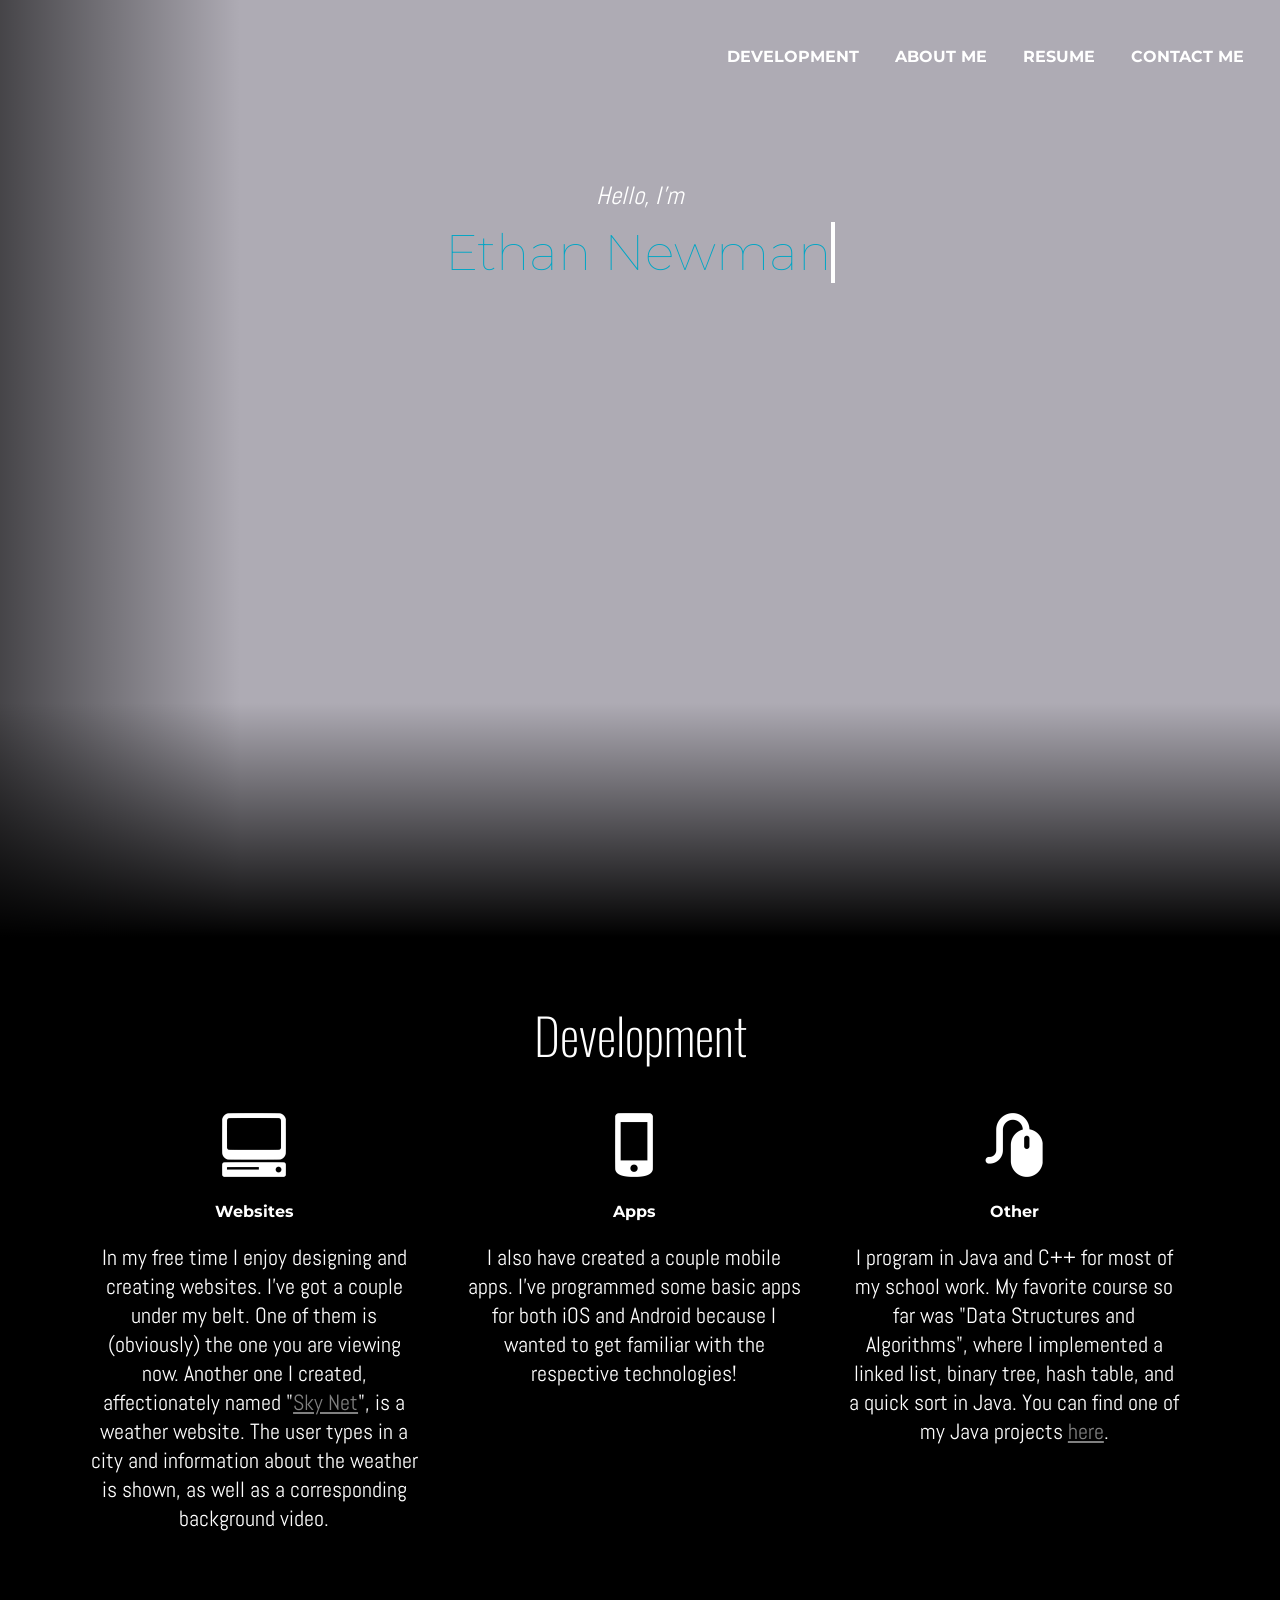
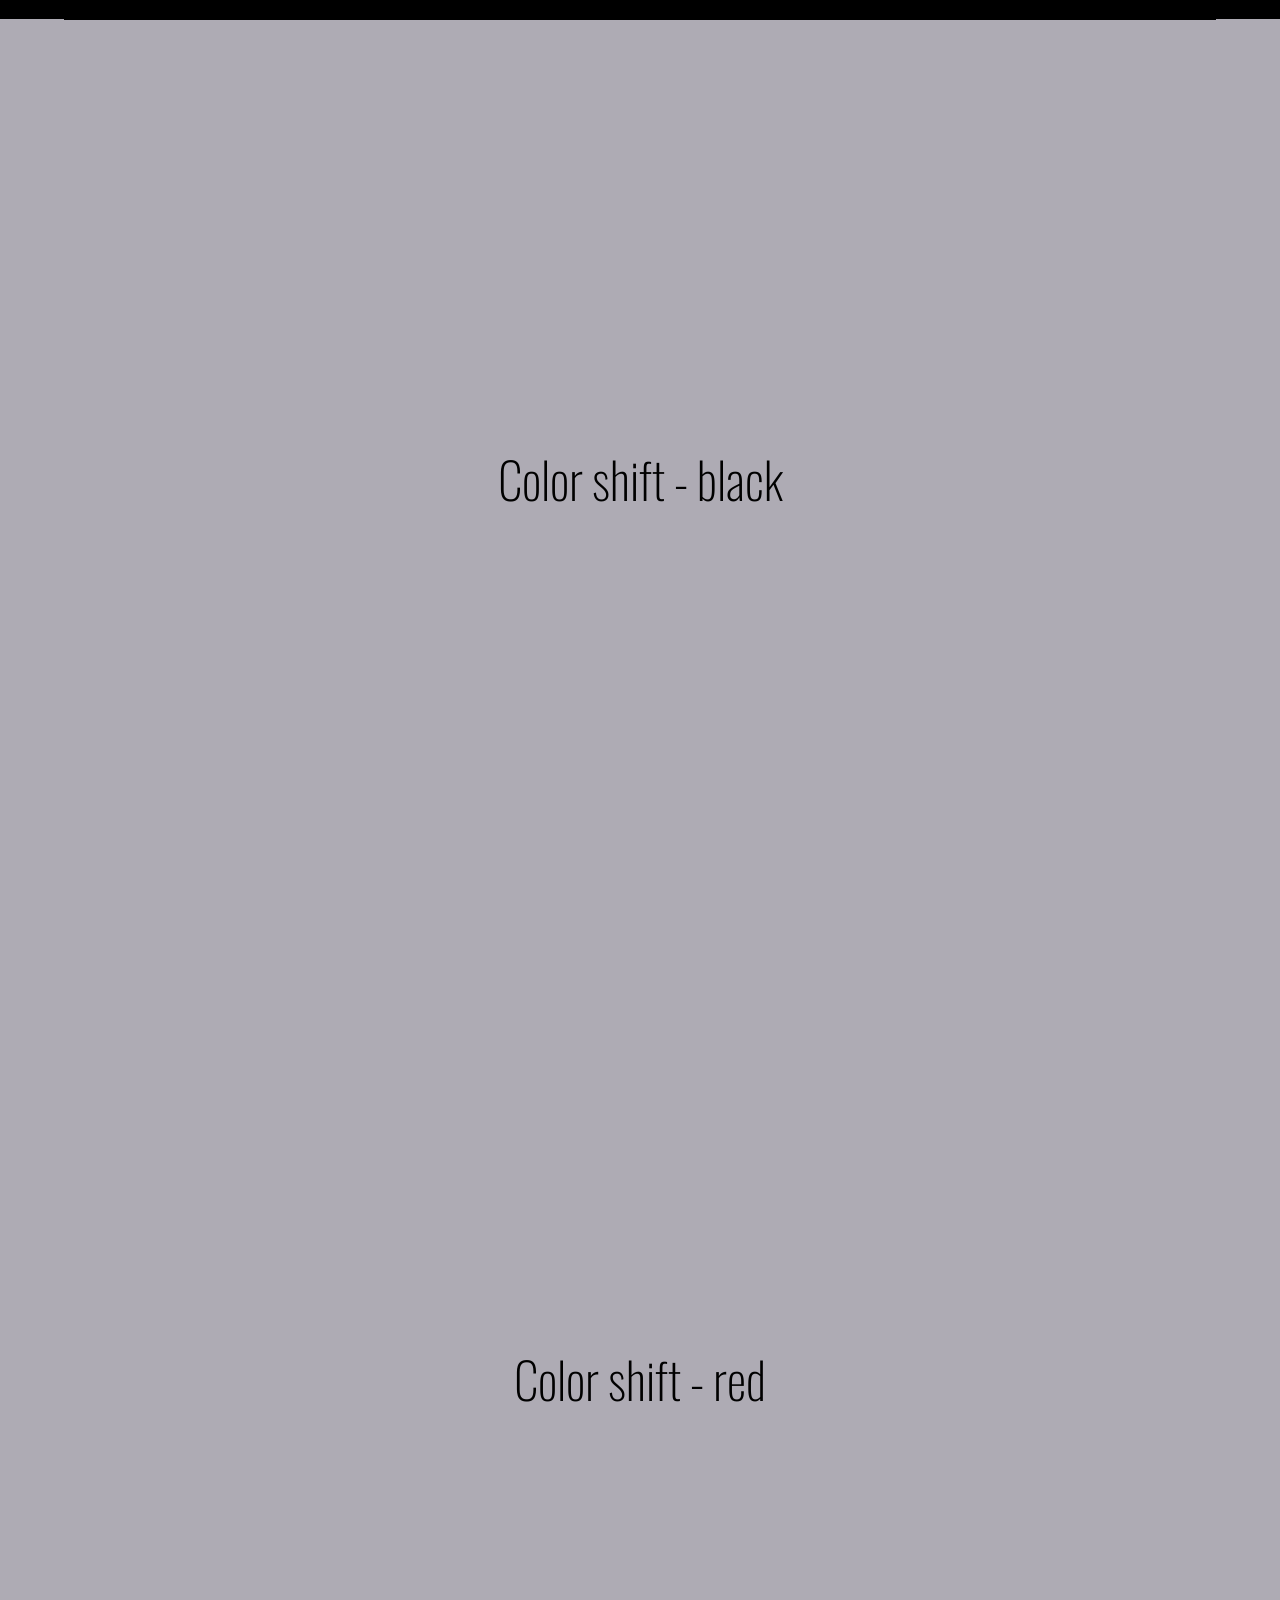
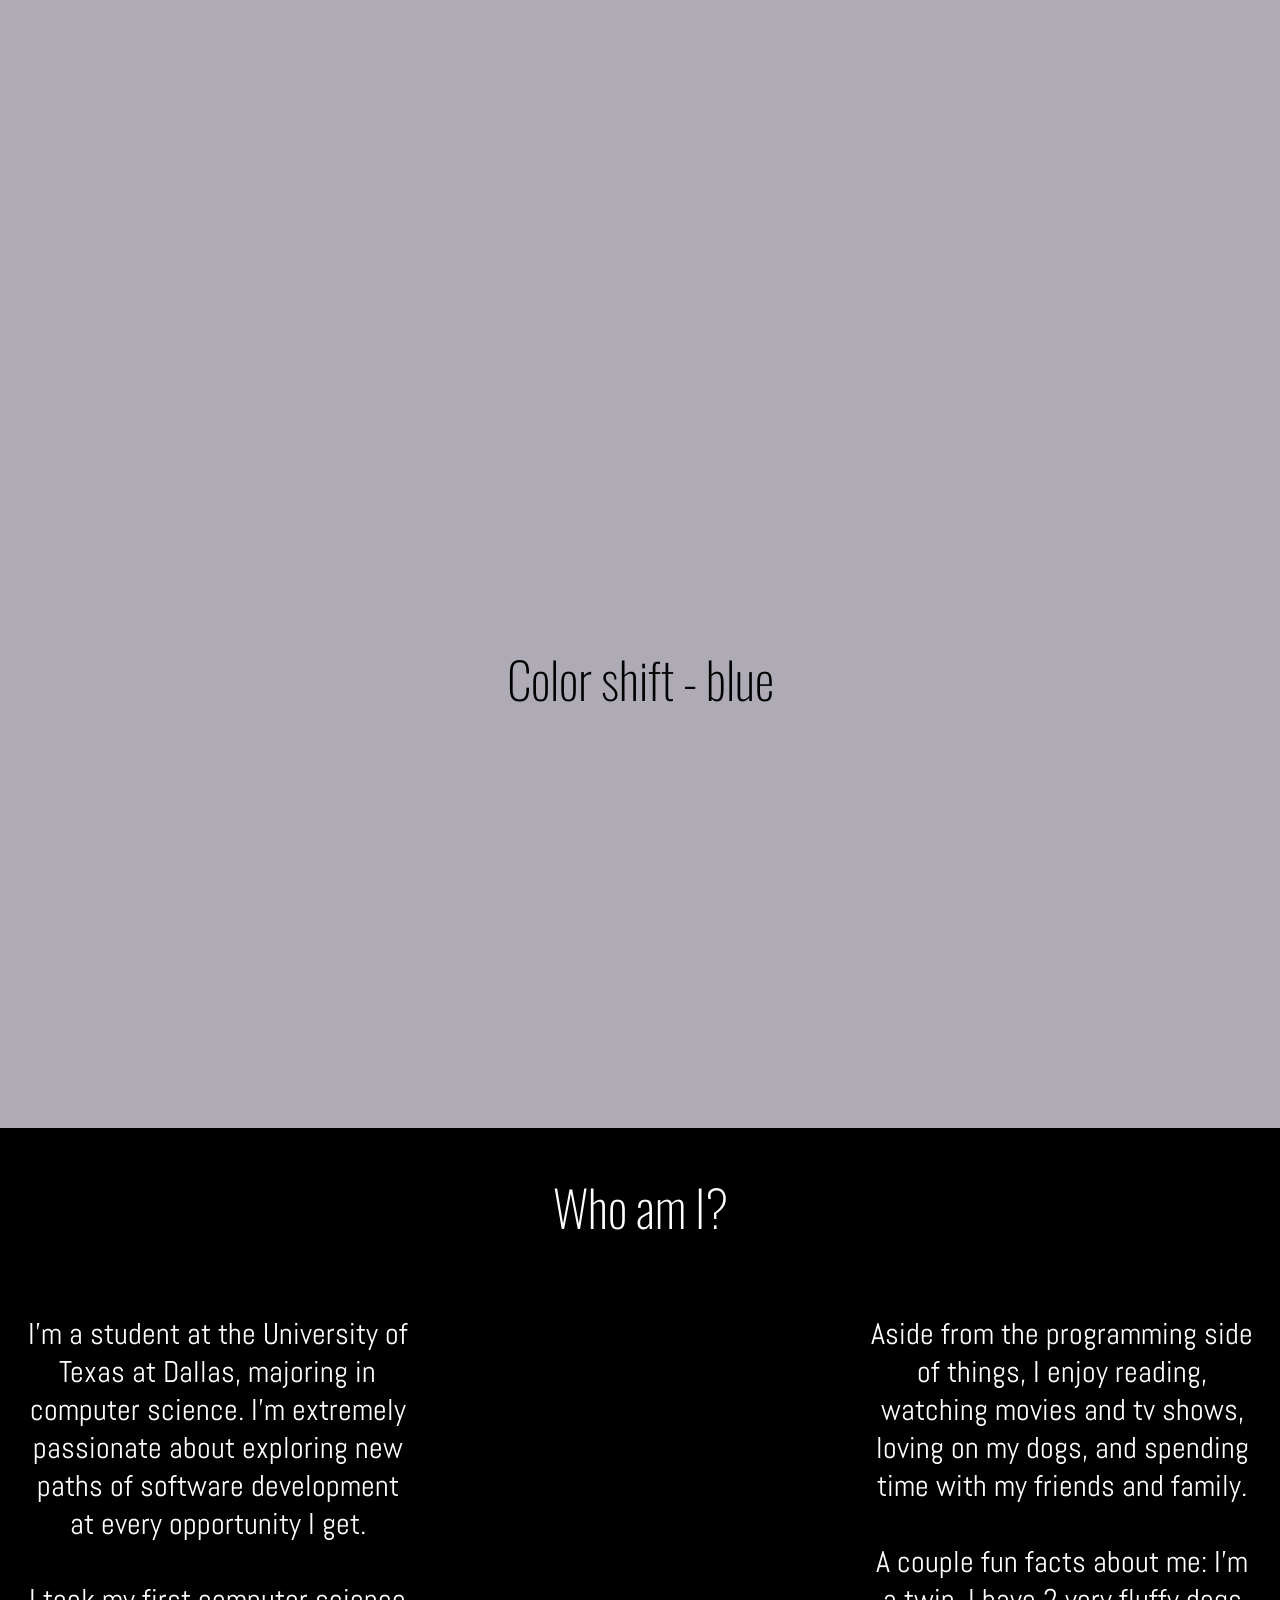
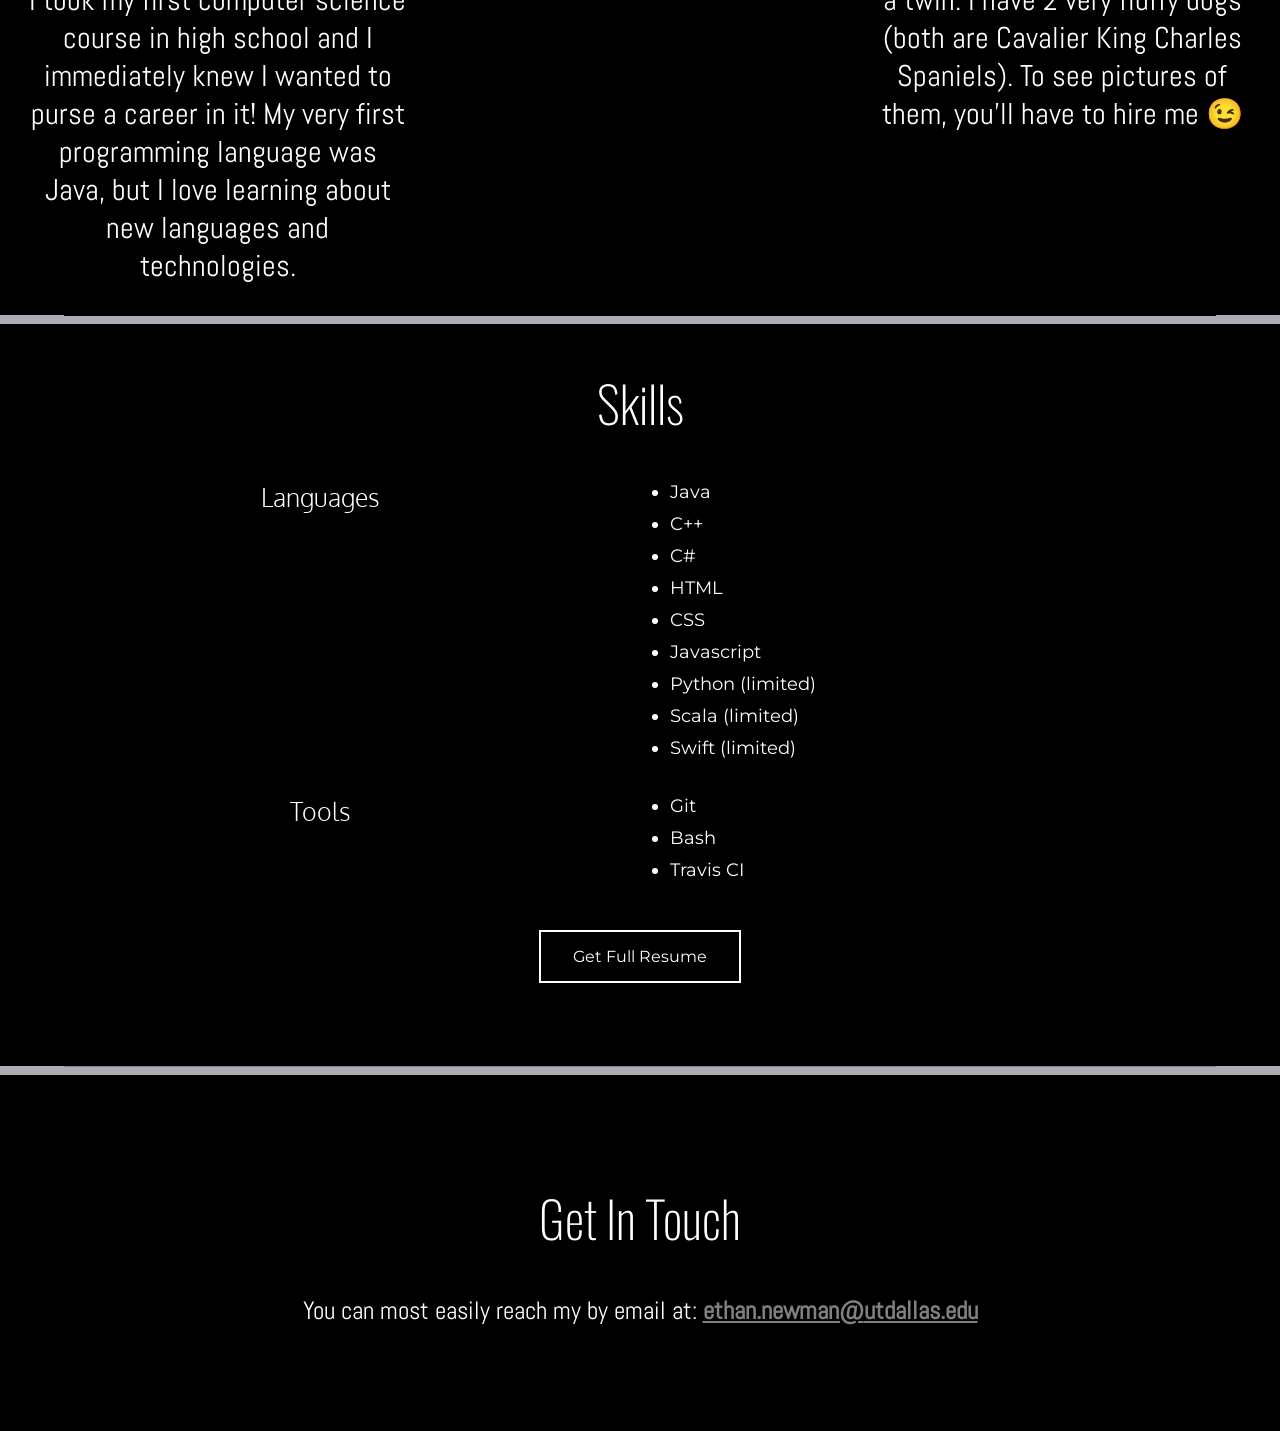
==== index.html @ b35a92a8 "testing color change on scroll" ====
<!DOCTYPE html>
<html lang="en">
<!--viewport so it adjusts to device width-->

<head>
    <meta name="viewport" content="width=device-width, initial-scale=1.0">
    <link rel="stylesheet" href="style.css">
    <link rel="stylesheet" href="sections.css">
    <link href="https://fonts.googleapis.com/css?family=Montserrat|Roboto|Source+Sans+Pro|Oswald|Abel|Oxygen" rel="stylesheet">
    <link rel="stylesheet" href="https://cdnjs.cloudflare.com/ajax/libs/font-awesome/4.7.0/css/font-awesome.min.css">
    <script type="text/javascript" src="http://code.jquery.com/jquery-1.7.1.min.js"></script>
    <script type="text/javascript" src="js/button.js"></script>
    <script type="text/javascript" src="js/scroll.js"></script>
    <title>
        Ethan Newman's Personal Site
    </title>

</head>


<body>



<!--Banner image with text on top-->
<section class="hero-image" id="home">
    <!-- <header class="header-top"> -->
        <nav class="header-navigation" id="top-navigation">
            <!-- <a href="#home" class="navigation-bar">Home</a> -->
            <a href="#webdev" class="navigation-bar" id="nav-dev">Development</a>
            <a href="#about-me" class="navigation-bar" id="nav-about">About Me</a>
            <a href="#skills" class="navigation-bar" id="nav-resume">Resume</a>
            <a href="#contact-me" class="navigation-bar" id="nav-contact">Contact me</a>
            <a href="javascript:void(0);" class="icon" onclick="navigationBar()">
                <i class="fa fa-bars"></i>
            </a>
            
        </nav>
    <!-- </header> -->

    <!-- Inspired by https://codepen.io/yoannhel/pen/sJpDj -->
    <!-- <div class="hero-text">
        <p id="hello-text"><i>Hello, I'm</i></p>
        <div class="content">
            <div class="content__container">
                
                <ul class="content__container__list">
                    <li class="content__container__list__item blue-text">Ethan Newman</li>
                    <li class="content__container__list__item orange-text" >A Student</li>
                    <li class="content__container__list__item red-text">A Developer</li>
                    <li class="content__container__list__item pink-text">A Nerd</li>
                    <li class="content__container__list__item blue-text">Ethan Newman</li>

                </ul>
            </div>
            
            
        </div>
        <div class="white-button-container">
            <a class="white-button" href="#contact-me">Contact me</a>
        </div>
    </div> -->
    <div class="hero-text">
        <p id="hello-text"><i>Hello, I'm</i></p>
        <h1>
            <a class="typewrite" data-period="2000" data-type='[ "Ethan Newman", "A Student", "A Developer", "A Nerd" ]'>
              <span class="wrap"></span>
            </a>
        </h1>

    </div>
    
</section>

<!--Under banner, Gives info about my web dev-->
<section class="black" id="webdev">
    <div class="black-text">
        <h2>Development</h2>
        <div class="gray-web">
            <img src="icons/computer.png">
            <h4>
                Websites
            </h4>
            <p>
                In my free time I enjoy designing and creating websites. I've got a couple under my belt. One of them is (obviously) the one you are viewing now.
                Another one I created, affectionately named "<a href="https://enewman00.github.io/skyNet">Sky Net</a>", is a weather website. The user types in a city and information about the weather is
                shown, as well as a corresponding background video.
            </p>
        </div>
        <div class=gray-app>
            <img src="icons/phone.png">
            <h4>
                Apps
            </h4>
            <p>
                I also have created a couple mobile apps. I've programmed some basic apps for both iOS and Android because I wanted to get familiar with the respective technologies!
            </p>
        </div>
        <div class="gray-other">
            <img src="icons/mouse.png">
            <h4>
                Other
            </h4>
            <p>
                I program in Java and C++ for most of my school work. My favorite course so far was "Data Structures and Algorithms", where I 
                implemented a linked list, binary tree, hash table, and a quick sort in Java. 
                You can find one of my Java projects <a href="https://github.com/Enewman00/JavaQuickSortVariations">here</a>.
            </p>
        </div>
    </div>
</section>

<hr class="pink-line" id="dev-about">
<div class="panel" data-color="black">
    <h2>Color shift - black</h2>
</div>
<div class="panel" data-color="red">
    <h2>Color shift - red</h2>
</div>
<div class="panel" data-color="blue">
    <h2>Color shift - blue</h2>
</div>


<!--about me-->
<section class="black" id="about-me">
    <div class="text-container" id="about-me-text">
        <h2>
            Who am I?
        </h2>
        <p class="abouttext-left">
            I'm a student at the University of Texas at Dallas, majoring in computer science.
            I'm extremely passionate about exploring new paths of software development at every opportunity I get. 
            <br><br>
            I took my first computer science course in high school and I immediately knew I wanted to purse a career in it! 
            My very first programming language was Java, but I love learning about new languages and technologies. 
        </p>
        <p class="abouttext-right">
            Aside from the programming side of things, I enjoy reading, watching movies and tv shows, loving on my
            dogs, and spending time with my friends and family.
            <br><br>
            A couple fun facts about me: I'm a twin. I have 2 very fluffy dogs (both are Cavalier King Charles Spaniels).
            To see pictures of them, you'll have to hire me &#128521
        </p>
    </div>
</section>

<hr class="blue-line" id="about-contact">


<section class="black" id="skills">
    <div class="text-container">
        <h2>Skills</h2>
        <div class="block-row">
            <div class="text-left">
                <h3>Languages</h3>
            </div>
            <div class="text-right">
                <ul class="resume-list">
                    <li class="resume-list-item">Java</li>
                    <li class="resume-list-item">C++</li>
                    <li class="resume-list-item">C#</li>
                    <li class="resume-list-item">HTML</li>
                    <li class="resume-list-item">CSS</li>
                    <li class="resume-list-item">Javascript</li>
                    <li class="resume-list-item">Python (limited)</li>
                    <li class="resume-list-item">Scala (limited)</li>
                    <li class="resume-list-item">Swift (limited)</li>
                </ul>
            </div>
        </div>
        <div class="block-row">
            <div class="text-left">
                <h3>Tools</h3>
            </div>
            <div class="text-right">
                <ul class="resume-list">
                    <li class="resume-list-item">Git</li>
                    <li class="resume-list-item">Bash</li>
                    <li class="resume-list-item">Travis CI</li>
                </ul>
            </div>
        </div>
        

        <div class="white-button-container" id="download-resume-container">
            <a class="white-button" id="download-resume" href="https://docs.google.com/document/d/1fUJM2SoMgTN5D3Wcf2jPqM1oxBWAhYWWNOXiHtpeH9k/edit?usp=sharing">Get Full Resume</a>
        </div>
    </div>
</section>

<hr class="gray-line">

<!--contact me-->
<section class="black" id="contact-me">
    <div class="black-text" id="contact-me-text">
        <h2>
            Get In Touch
        </h2>
        <p>
            You can most easily reach my by email at: <a href="mailto:ethan.newman@utdallas.edu"><b>ethan.newman@<wbr>utdallas.edu</b></a>
        </p>
    </div>
</section>




</body>
</html>
---- style.css ----
body, html {
    height: 100%;
    font-family: 'Montserrat', sans-serif;
    margin: 0;
    padding: 0;
    scroll-behavior: smooth;
    color: #000;
    /* background-color: #f4f4f4; */
    transition: background-color 1s ease;
    /* background-color: black; */
}

h1
{
    font-weight: lighter;
    font-size: 50px;
    /* -webkit-animation: fade-in 5s; */
}

textarea
{
   width: 100%;
   height: 30%; 
}
/* hero image*/
/* The hero image */







/* Buttons that are a "yes" option (submit, accept etc.) */
.yes-button
{
    border: 2px solid #000000;
    
    background-color: rgb(255, 255, 255);
    color: black;
    padding: 15px 32px;
    text-align: center;
    text-decoration: none;
    display: inline-block;
    font-size: 16px;
    margin: 4px 2px;
    cursor: pointer;
    font-family: 'Montserrat', sans-serif;
}

/* Buttons that are a "no" option (cancel, etc.) */
.no-button
{
    background-color: rgb(15, 15, 15);
    border: 2px solid #000;
    color: white;
    padding: 15px 32px;
    text-align: center;
    text-decoration: none;
    display: inline-block;
    font-size: 16px;
    margin: 4px 2px;
    cursor: pointer;
    font-family: 'Roboto', sans-serif;
    font-weight: bold;
}


@-webkit-keyframes contact-animation-1
{
    from    {border-color: white;}
    to      {border-color: #00a6c5;}
}

@-webkit-keyframes contact-animation
{
    0%  {border-color: #00a6c5;}
    25% {border-color: #dc7000;}
    50% {border-color: #e9271b;}
    75% {border-color: rgb(255, 15, 215);}
    100%{border-color: #00a6c5;}
}
@-webkit-keyframes contact-animation-out
{
    from
    {
        border-color: default;
    }
    to
    {
        border-color: white;
    }
}


@-webkit-keyframes nav-animation-in
{
    from
    {
        color: white;
    }
    to
    {
        color: gray;
    }
}
@-webkit-keyframes nav-animation-out
{
    from
    {
        color: gray;
    }
    to
    {
        color: white;
    }
}

@-webkit-keyframes fade-in
{
    from
    {
        color: rgba(255, 255, 255, 0);
    }
    to
    {
        color: rgba(255, 255, 255, 1);
    }
}

#nav-dev:hover, #nav-contact:hover, #nav-about:hover, #nav-resume:hover
{
    color: gray;
    -webkit-animation: nav-animation-in .3s;
}

#nav-dev, #nav-contact, #nav-about
{
    color: white;
    -webkit-animation: nav-animation-out .2s;
}

.white-button:hover
{
    -webkit-animation: contact-animation-1 1s, contact-animation 5s 1s infinite;
}

/* Buttons that are a white and transparent */
.white-button
{
    
    border: 2px solid #ffffff;
    -webkit-animation: contact-animation-out .3s;

    background-color: rgba(255, 255, 255, 0);
    color: white;
    padding: 15px 32px;
    text-align: center;
    text-decoration: none;
    font-size: 16px;

    cursor: pointer;
    font-family: 'Montserrat', sans-serif;
}

.white-button-container
{
    /* top: 670px; */
    margin-top: 470px;
    position: relative;
    float: left;
    height: auto;
    width: 100%;
    text-align: center;
}


.facts-list
{
    padding: 0;
    text-align: center;
    list-style: none;
    font-size: 25px;
}

hr
{
    margin-left: 5%;
    margin-right: 5%;
    width: 90%;
    height: 1px;
    border: 0;
}

@-webkit-keyframes line-shift
{
    
    0%  {background: #00a6c5;}
    25% {background: #dc7000;}
    50% {background: #e9271b;}
    75% {background: #ff0fd7;}
    100%{background: #00a6c5;}
}


/* .color-line-shift
{ */
    
    /* background: #00a6c5; */
    /* -webkit-animation: line-shift 20s infinite; */

/* } */

.gray-line
{
    background: gray;
}

.blue-line
{
    background: #00a6c5;
}

.orange-line
{
    background: #dc7000;
}

.red-line
{
    background: #e9271b;
}

.pink-line
{
    background: #ff0fd7;
}

.blue-text
{
    color: #00a6c5;
}

.orange-text
{
    color: #dc7000;
}

.red-text
{
    color: #e9271b;
}

.pink-text
{
    color: #ff0fd7;
}

h3
{
    font-size: 20px;
}
/* panel styles */
.panel {
    /* min height incase content is higher than window height */
    min-height: 100vh;
    display: flex;
    justify-content: space-around;
    align-items: center;
    font-family: sans-serif;
    /* outline: 10px solid hotpink; */
    /* turn above on to see the edge of panels */
  }


.color-blue
{
    background-color: #aeabb4;
}

.color-red
{
    background-color: #dc5452;
}

.color-black
{
    background-color: #000000;
}
---- sections.css ----
.navigation-bar
{
    margin: 1em;
    color: white;
    text-decoration: none;
    text-transform: uppercase;
    font-family: 'Montserrat', sans-serif;
    font-weight: bold;
    justify-content: flex-end;
}

.header-navigation .icon
{
    color: white;
    display: none;
}

.header-navigation
{
    position: absolute;
    right: 20px;
    top: 5%
}

.typewrite
{
    color: white;
}

/* development div stack elements */
@media screen and (max-width: 750px)
{
    .gray-web
    {
        float: none !important;
        width: auto !important;
    }


    .gray-app
    {
        width: auto !important;
        float: none !important;
    }

    .gray-other
    {
        float: none !important;
        width: auto !important;
    }
}

@media screen and (max-width: 600px)
{
    .header-navigation a
    {
        display: none;
    }
    .header-navigation a.icon
    {
        position: relative;
        float: right;
        display: block;
        top: 16px;
    }
}
@media screen and (max-width: 600px)
{
    .header-navigation.responsive
    {
        position: relative;
    }
    .header-navigation.responsive .icon
    {
        display: block;
        position: absolute;
        right: 0;
        top: 0;
    }
    .header-navigation.responsive a
    {
        float: none;
        display: block;
        text-align: left;
        margin-left: 50px;
    }
}
/* adjust title size for skinny devices */
@media screen and (max-width: 415px)
{
    .content
    {
        font-size: 35px !important;
    }
}

@media screen and (max-aspect-ratio: 4/5)
{
    #about-me
    {
        background-attachment: scroll !important;
        background-image: none !important;
        background-size: auto !important;
        color: white !important;
    }
    #about-me-text
    {
        color: white !important;
    }

    .abouttext-left
    {
        margin-left: 2%;
        width: 30%;
        /* margin-bottom: 50px; */
        /* margin-top: 50px; */
        /* float: left; */
        /* display: inline-block; */
    }

    .abouttext-right
    {
        margin-right: 2%;
        width: 30%;
        /* margin-bottom: 50px; */
        /* margin-top: 50px; */
        /* float: left; */
        /* display:inline-block; */
    }
}
@media screen and (max-width: 900px)
{
    .abouttext-left
    {
        /* margin-left: 2%; */
        width: 100% !important;
        /* margin-bottom: 50px; */
        /* margin-top: 50px; */
        float: none !important;
        display: block ;
    }

    .abouttext-right
    {
        /* margin-right: 2%; */
        width: 100% !important;
        /* margin-bottom: 50px; */
        /* margin-top: 50px; */
        float: none !important;
        display: block;
    }
    #about-me
    {
        /* background: linear-gradient( rgba(0, 0, 0, 0.4), rgba(0, 0, 0, 0.4) ), url("pictures/face3.JPG"); */
        /* background-attachment: scroll !important;
        background-image: none !important;
        background-size: auto !important;
        color: white !important; */
    }
    /* #about-me-text
    {
        color: white !important;
    } */

    
    .text-container
    {
        text-align: center !important;
        float: none !important;
        width: 90% !important;
        margin-left: 5%;
        margin-right: 5%;
    }
    .hero-image
    {
        background-size: 600px !important;
    }
}

@media screen and (min-width: 901px)
{
    #dev-about, #about-contact
    {
        background: black !important;
    }
}

.hero-image
{
    overflow: hidden;
    min-height: 937px;
    /* Use "linear-gradient" to add a darken background effect to the image (photographer.jpg). This will make the text easier to read */
    background-image: -webkit-linear-gradient(transparent 50%, transparent, black ), -webkit-linear-gradient(right, transparent 50%, transparent, black ), url("https://artelogic.net/uploads/mce/1539000190.jpg");
    /* background-image: -webkit-linear-gradient(rgba(0, 0, 0, 0) 50%, rgba(0,0,0,0), rgba(0, 0, 0, 1) ), -webkit-linear-gradient(right, rgba(0, 0, 0, 0) 50%, rgba(0,0,0,0), rgba(0, 0, 0, 1) ),url("https://artelogic.net/uploads/mce/1539000190.jpg"); */
    /* Set a specific height */
    height: 100%;

    /* Position and center the image to scale nicely on all screens */
    background-position: center;
    background-repeat: no-repeat;
    background-size: 1600px;
    position: relative;
}

#hello-text
{
    width: 100%;
    text-align: center;
    position: absolute;
    margin-top: 0px;
    color: white;
}
.hero-text
{
    top: 180px;
    text-align: center;
    position: absolute;
    width: 100%;
}



/* Place text in the middle of the image */
.content
{
    width: 100%;
    float: left;
    clear: both;
    text-align: center;
    position: absolute;
    left: 50%;
    margin-top: 160px;
    transform: translate(-50%, -50%);
    color: white;
    overflow: hidden;
    height: 220px;
    font-size: 50px;
    line-height: 50px;
}


.content__container
{
    width: 100%;
    overflow: hidden;
    height: 50px;
    padding: 0 0px; 
}

.content__container__list {
    width: 100%;
    margin-top: 0px;
    padding-left: 0px;
    text-align: left;
    list-style: none;
    
    -webkit-animation-name: change;
    -webkit-animation-duration: 10s;
    -webkit-animation-iteration-count: infinite;
}

.content__container__list__item {
    text-align: center;
    line-height: 55px;
    margin: 0;
    width: 100%;
}

@-webkit-keyframes change {
  0%, 8.5%, 100% {transform:translate3d(0,0,0);}
  12.5%, 21% {transform:translate3d(0,-20%,0);}
  25%,33.5% {transform:translate3d(0,-40%,0);}
  37.5%,46% {transform:translate3d(0,-60%,0);}
  50%,58.5% {transform:translate3d(0,-80%,0);}
  62.5%,71% {transform:translate3d(0,-60%,0);}
  75%,83.5% {transform:translate3d(0,-40%,0);}
  87.5%,96% {transform:translate3d(0,-20%,0);}
}

 /* 6 is the number of animation.
 Here, there are 4 lines :

 1 to 2
 2 to 3
 3 to 4
 4 to 3
 3 to 2
 2 to 1

 6x + 6y = 100 (100% duration)

 HERE : 
 y = 4 -> Animation between two lines
 x = 12.66 -> Time spent on a line

 You can define a value and calculate the other if you want change speed or the number of lines */




.gray
{
    width: 100%;
    clear: both;
    float: left;
    background-color: rgb(230, 230, 230);
    color: black;
    position: relative;
    
    
    /* Set a specific height */
    height: auto;

    /* Position and center the image to scale nicely on all screens */

    overflow: hidden;
}



.gray-text
{
    
    text-align: center;
    color: black;
}



.white
{
    width: 100%;
    clear: both;
    float: left;
    
    background-color: rgb(255, 255, 255);
    color: black;
    /* Set a specific height */

    height: auto;
    /* Position and center the image to scale nicely on all screens */
    position: relative;
    overflow: hidden;
}

.white-text
{
    margin-top: 120px;
    margin-bottom: 120px;
    width: auto;
    margin-left: 15%;
    margin-right: 15%;
    text-align: center;
    color: black;
}


.black
{
    width: 100%;
    clear: both;
    float: left;
    background-color: black;
    color: black;
    position: relative;
    
    
    /* Set a specific height */
    height: auto;

    /* Position and center the image to scale nicely on all screens */

    overflow: hidden;
}

h2
{
    font-size: 50px;
    font-family: 'Oswald', sans-serif;
    font-weight: lighter;
}
p
{
    font-family: 'Abel', sans-serif;
    font-size: 25px;
    font-weight: lighter;
}

.black-text
{
    width: 90%;
    margin-top: 60px;
    margin-bottom: 60px;
    text-align: center;
    color: white;
    margin-left: 5%;
    margin-right: 5%;
}
.black a
{
    color: gray;
}

.gray-web
{
    margin-right: 2%;
    margin-left: 2%;
    float: left;
    width: 29%;
}


.gray-app
{
    width: 29%;
    float:left;

    margin-left: 2%;
    margin-right: 2%;
}

.gray-other
{
    float: left;
    width: 29%;
    margin-right: 2%;
    margin-left: 2%;
    margin-bottom: 150px;
}

.gray-text
{
    margin-top: 120px;
    margin-bottom: 120px;
    width: auto;
}

.gray-text h4
{
    font-weight: normal;
    font-size: 25px;
}

#webdev p
{
    font-size: 1.4em;
}

.left-image
{
    width: 300px;
    height: auto;
}

.image-container
{
    margin-left: 60px;
    float: right;
}

.text-container p
{
    font-size: 30px;
    /* font-weight: bold; */
}

.text-container
{
    color: white;
    text-align: center;
    float: left;
    width: 100%;
    /* background: #00a6c5; */
    /* margin-left: 10px; */
}

#about-me-text p
{
    /* margin-left: 5%; */
    /* width: 100%; */
    /* margin-bottom: 50px; */
    /* margin-top: 50px; */
    color: white;
}

.abouttext-left
{
    margin-left: 2%;
    width: 30%;
    /* margin-bottom: 50px; */
    /* margin-top: 50px; */
    float: left;
    /* display: inline-block; */
}

.abouttext-right
{
    margin-right: 2%;
    width: 30%;
    /* margin-bottom: 50px; */
    /* margin-top: 50px; */
    float: right;
    /* display:inline-block; */
}

#about-me
{
    /* background: linear-gradient( rgba(0, 0, 0, 0.2), rgba(0, 0, 0, 0.2) ), url("pictures/face3.JPG"); */
    margin-bottom: 0px;
    overflow: hidden;
    height: auto;
    /* width: 100%; */
    /* Position and center the image to scale nicely on all screens */
    background-position: center center;
    background-repeat: no-repeat;
    background-size: 100%;
    background-attachment: fixed;
    position: relative;
    margin: auto;

}

#contact-me-text
{
    margin-top: 105px;
    margin-bottom: 105px;
}

.resume-list-item
{
    text-align: left;
}

.text-left
{
    width: 50%;
    float: left;
}

.text-right
{
    width: 50%;
    clear: right;
    float: left;
}

.block-row
{
    width: 100%;
    clear: both;
    float: left;
    height: auto;
    margin-bottom: 20px;
}

#download-resume-container
{
    color: white;
    margin-top: 30px;
    margin-bottom: 100px;
}

#download-resume
{
    color: white;
}

.resume-list
{
    padding-left: 30px;
    margin-top: 0;
}

.resume-list-item
{
    margin-bottom: 10px;
    font-size: 18px;
}

.text-left h3
{
    font-weight: lighter;
    font-family: 'Oxygen', sans-serif;
    margin-top: 0;
    font-size: 25px;
}
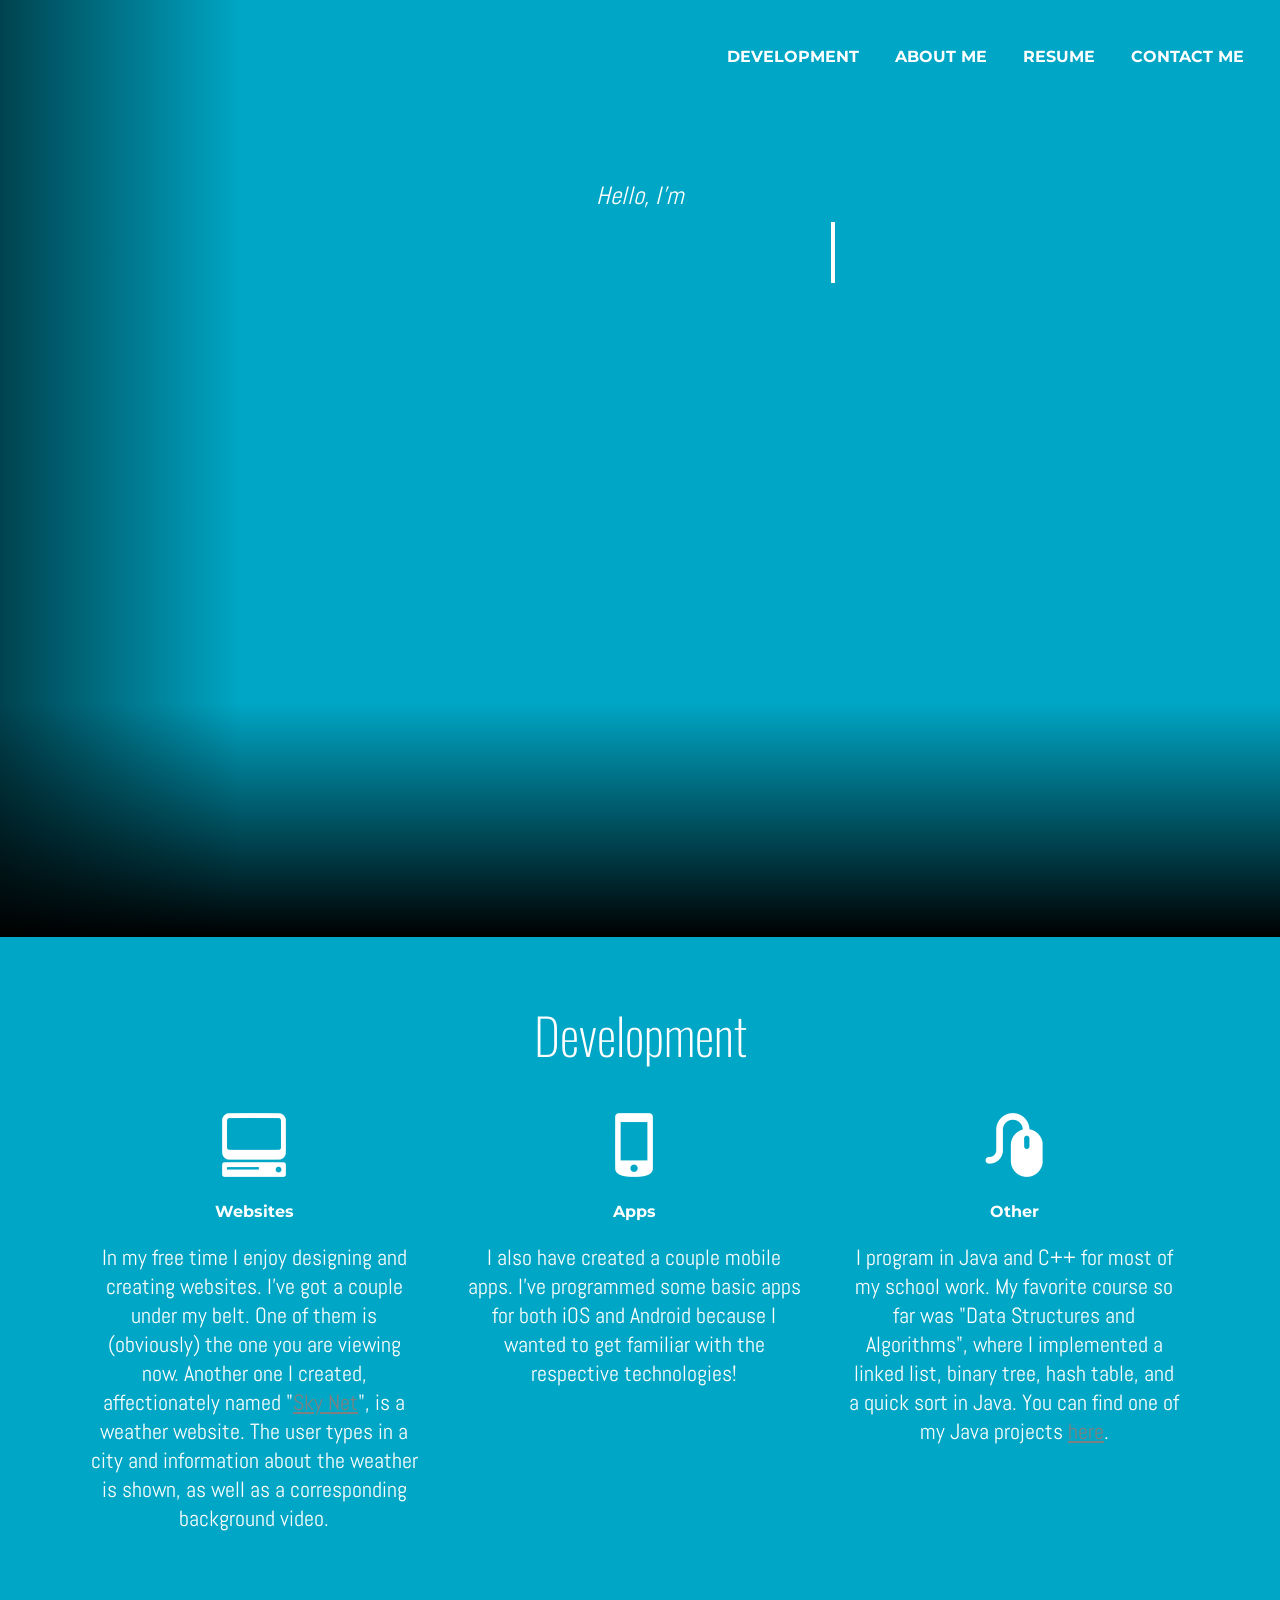
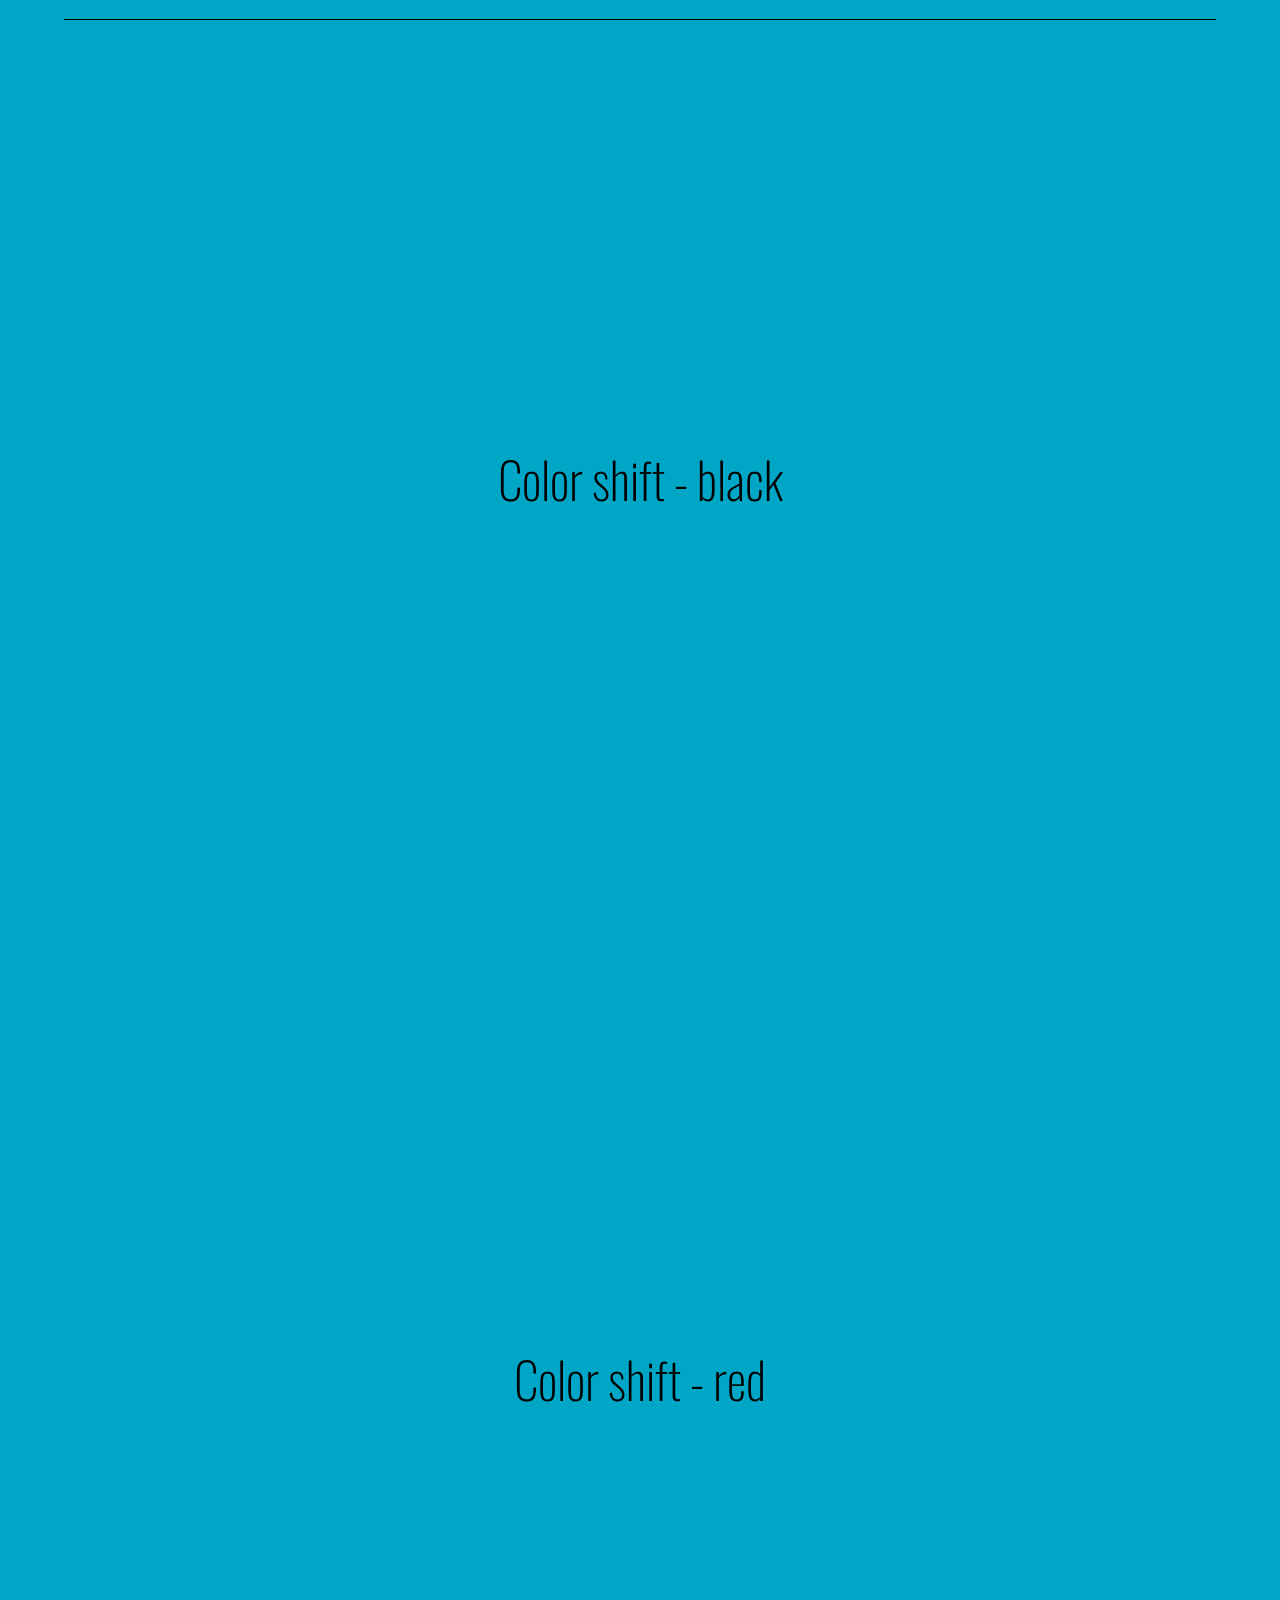
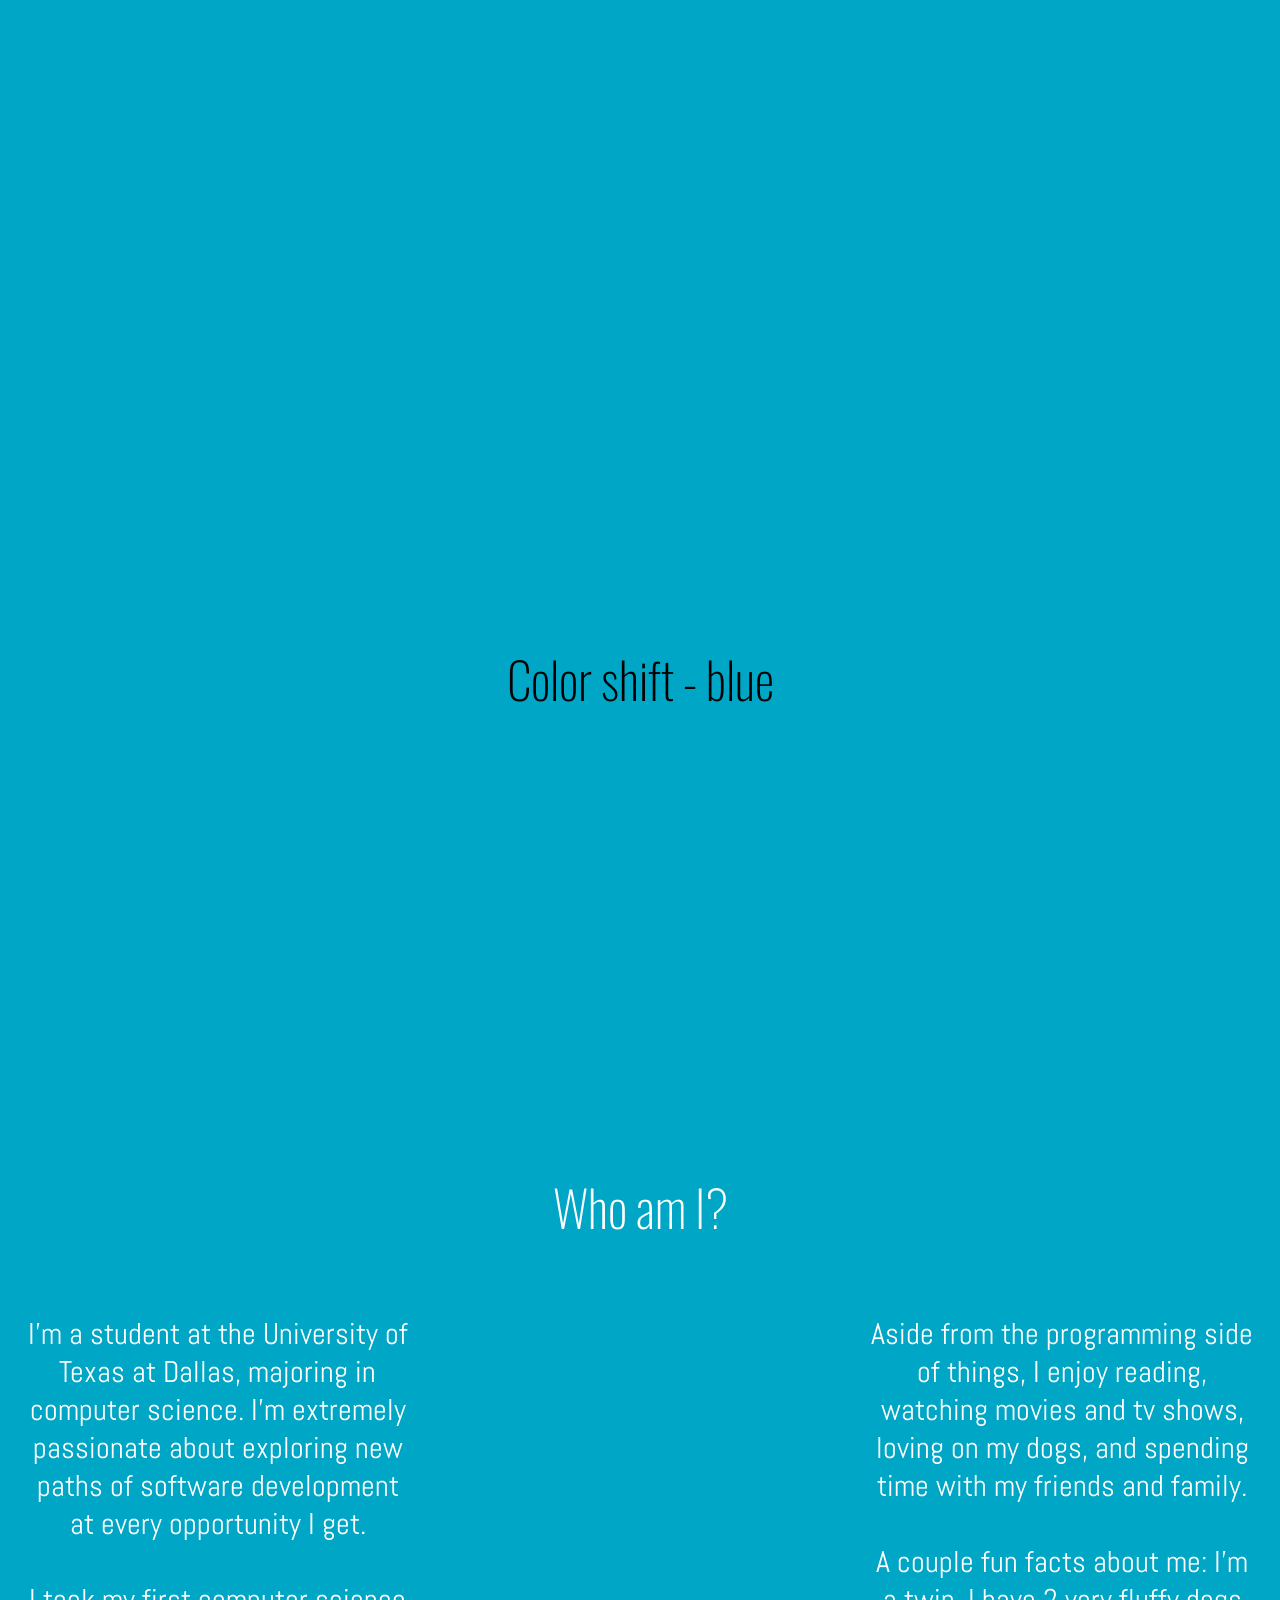
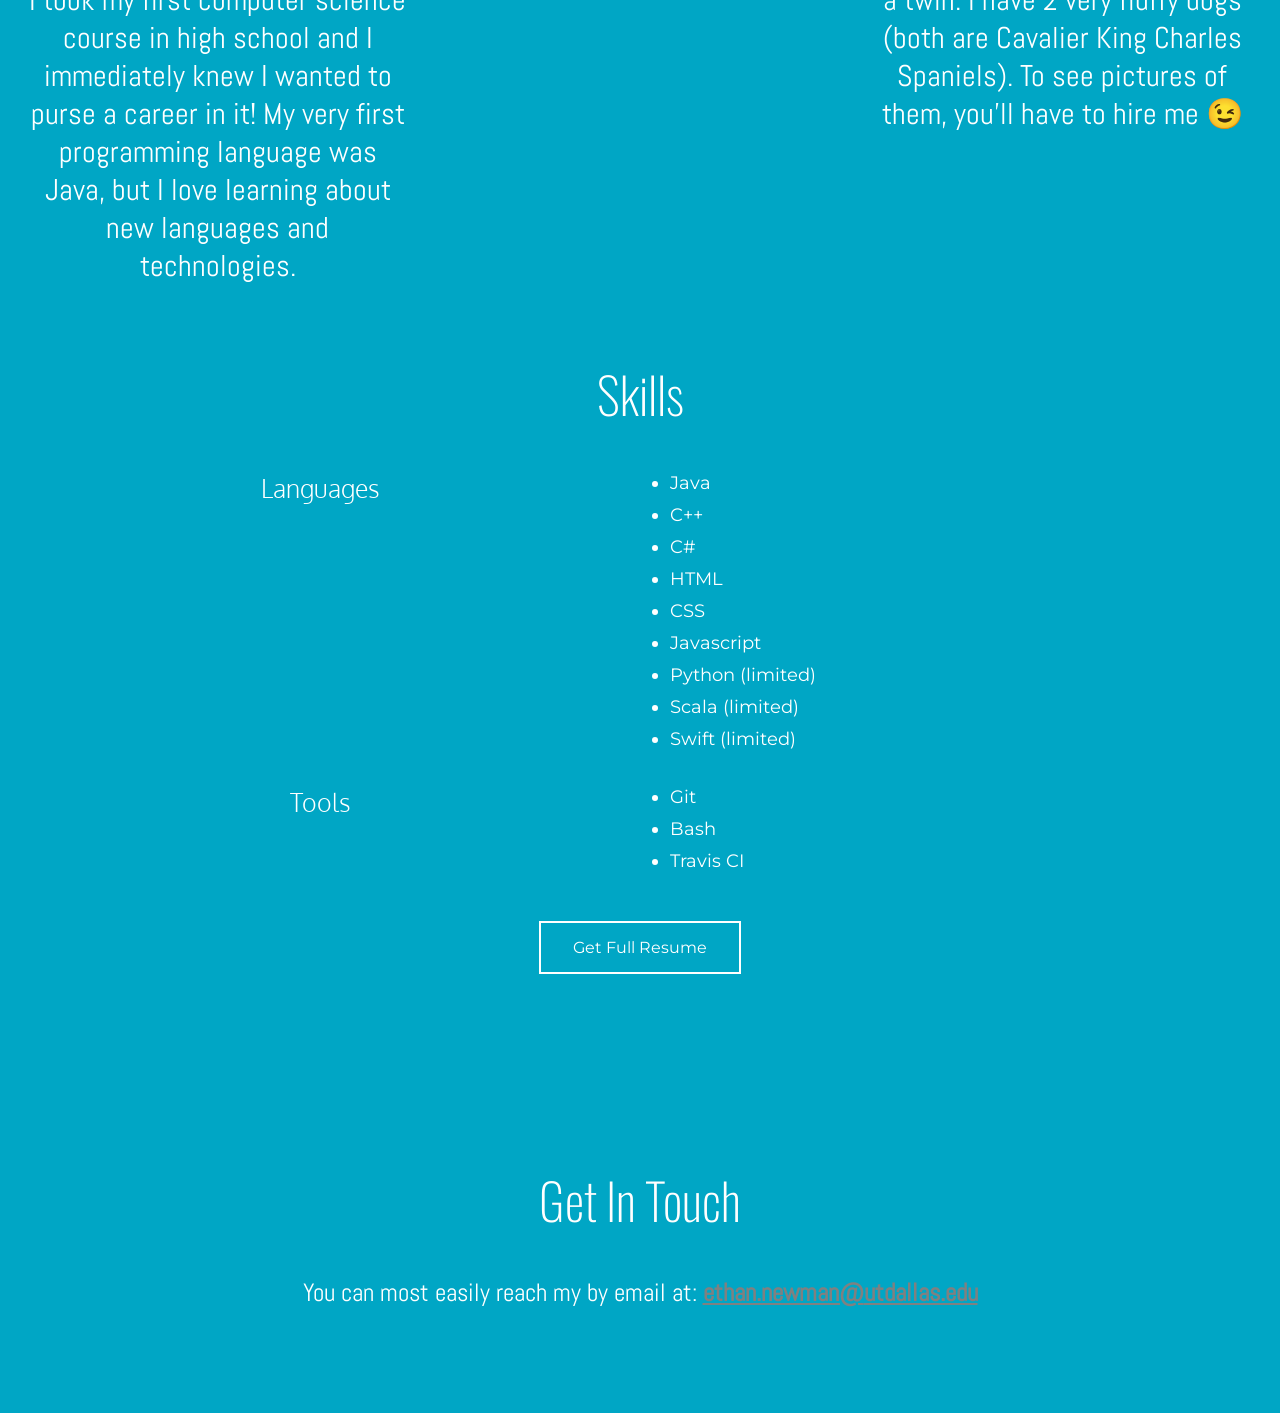
==== commit d1915be6: "working on shifting the background color" ====
--- a/index.html
+++ b/index.html
@@ -145,7 +145,7 @@
     </div>
 </section>
 
-<hr class="blue-line" id="about-contact">
+
 
 
 <section class="black" id="skills">
@@ -189,7 +189,7 @@
     </div>
 </section>
 
-<hr class="gray-line">
+
 
 <!--contact me-->
 <section class="black" id="contact-me">
--- a/style.css
+++ b/style.css
@@ -275,12 +275,12 @@
 
 .color-blue
 {
-    background-color: #aeabb4;
+    background-color: #00a6c5;
 }
 
 .color-red
 {
-    background-color: #dc5452;
+    background-color: #e9271b;
 }
 
 .color-black
--- a/sections.css
+++ b/sections.css
@@ -304,7 +304,7 @@
     clear: both;
     float: left;
     background-color: rgb(230, 230, 230);
-    color: black;
+    /* color: black; */
     position: relative;
     
     
@@ -334,7 +334,7 @@
     float: left;
     
     background-color: rgb(255, 255, 255);
-    color: black;
+    /* color: black; */
     /* Set a specific height */
 
     height: auto;
@@ -360,7 +360,7 @@
     width: 100%;
     clear: both;
     float: left;
-    background-color: black;
+    /* background-color: black; */
     color: black;
     position: relative;
     
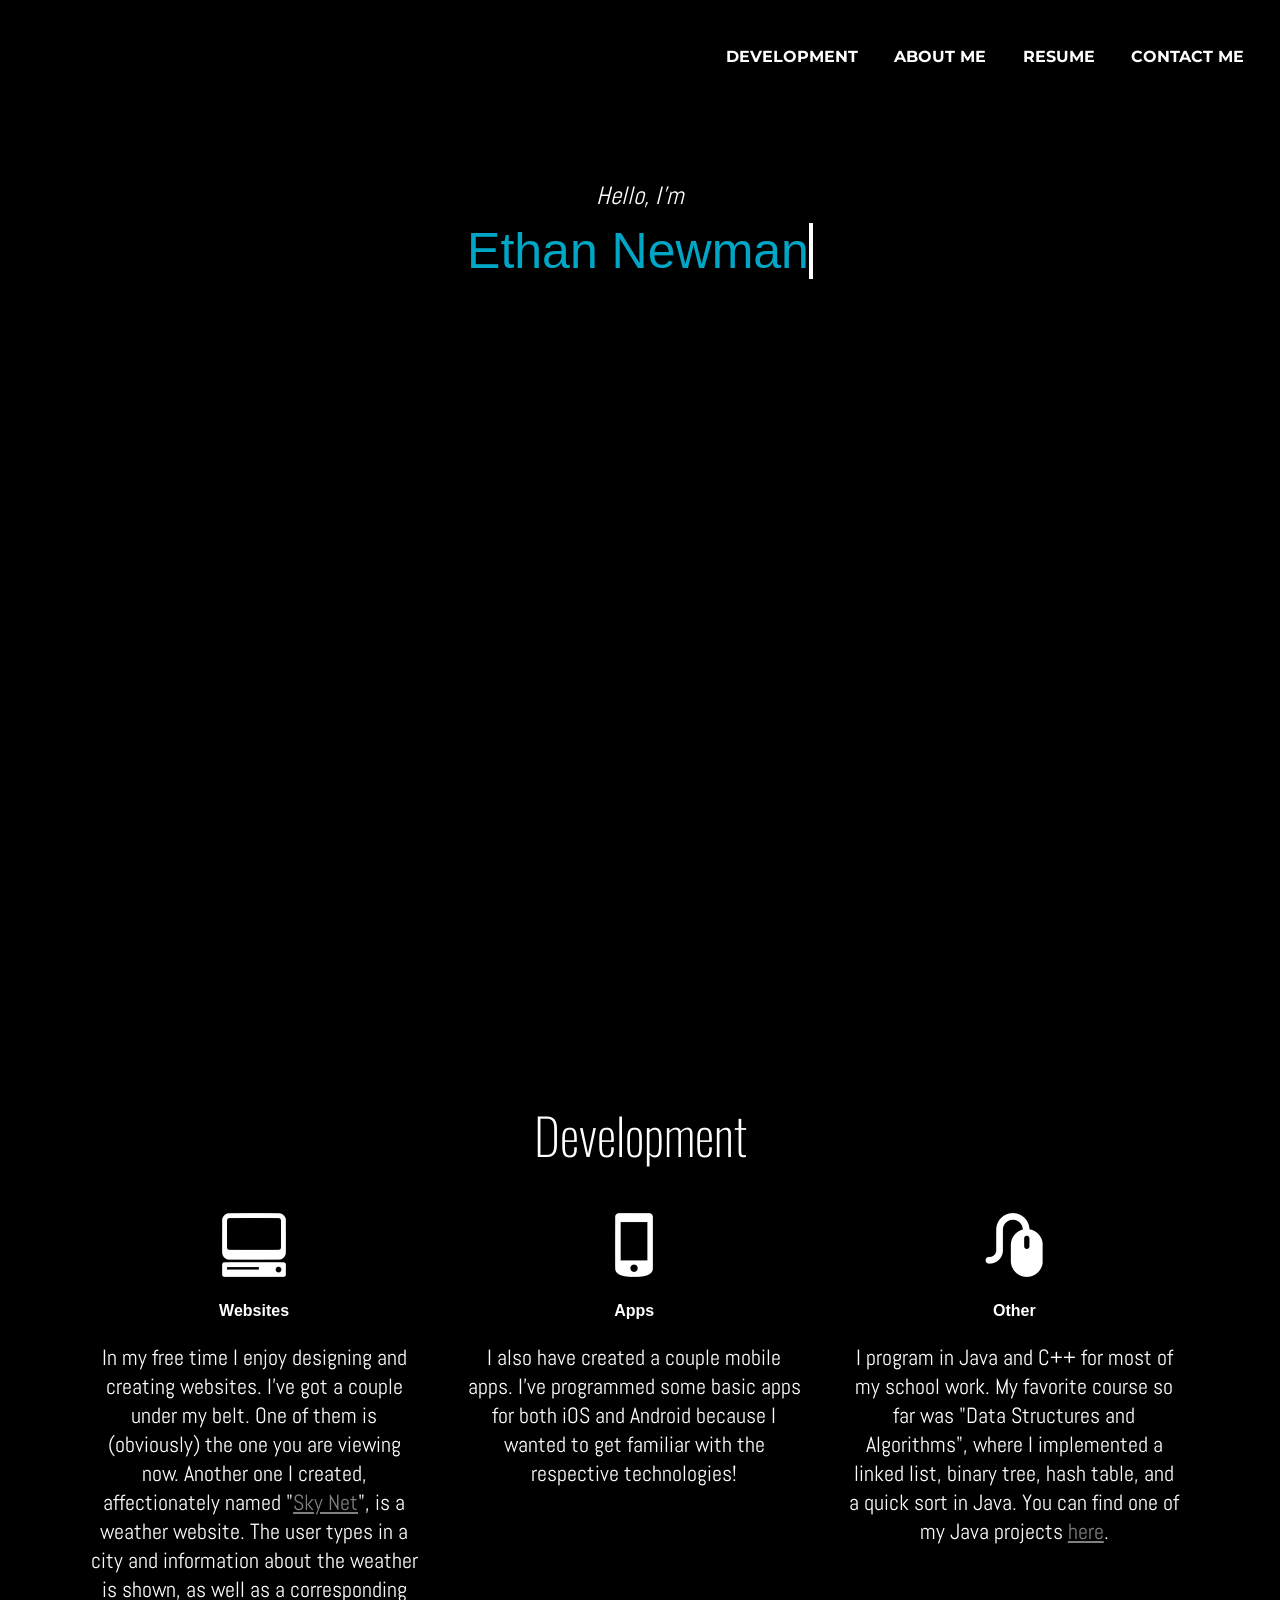
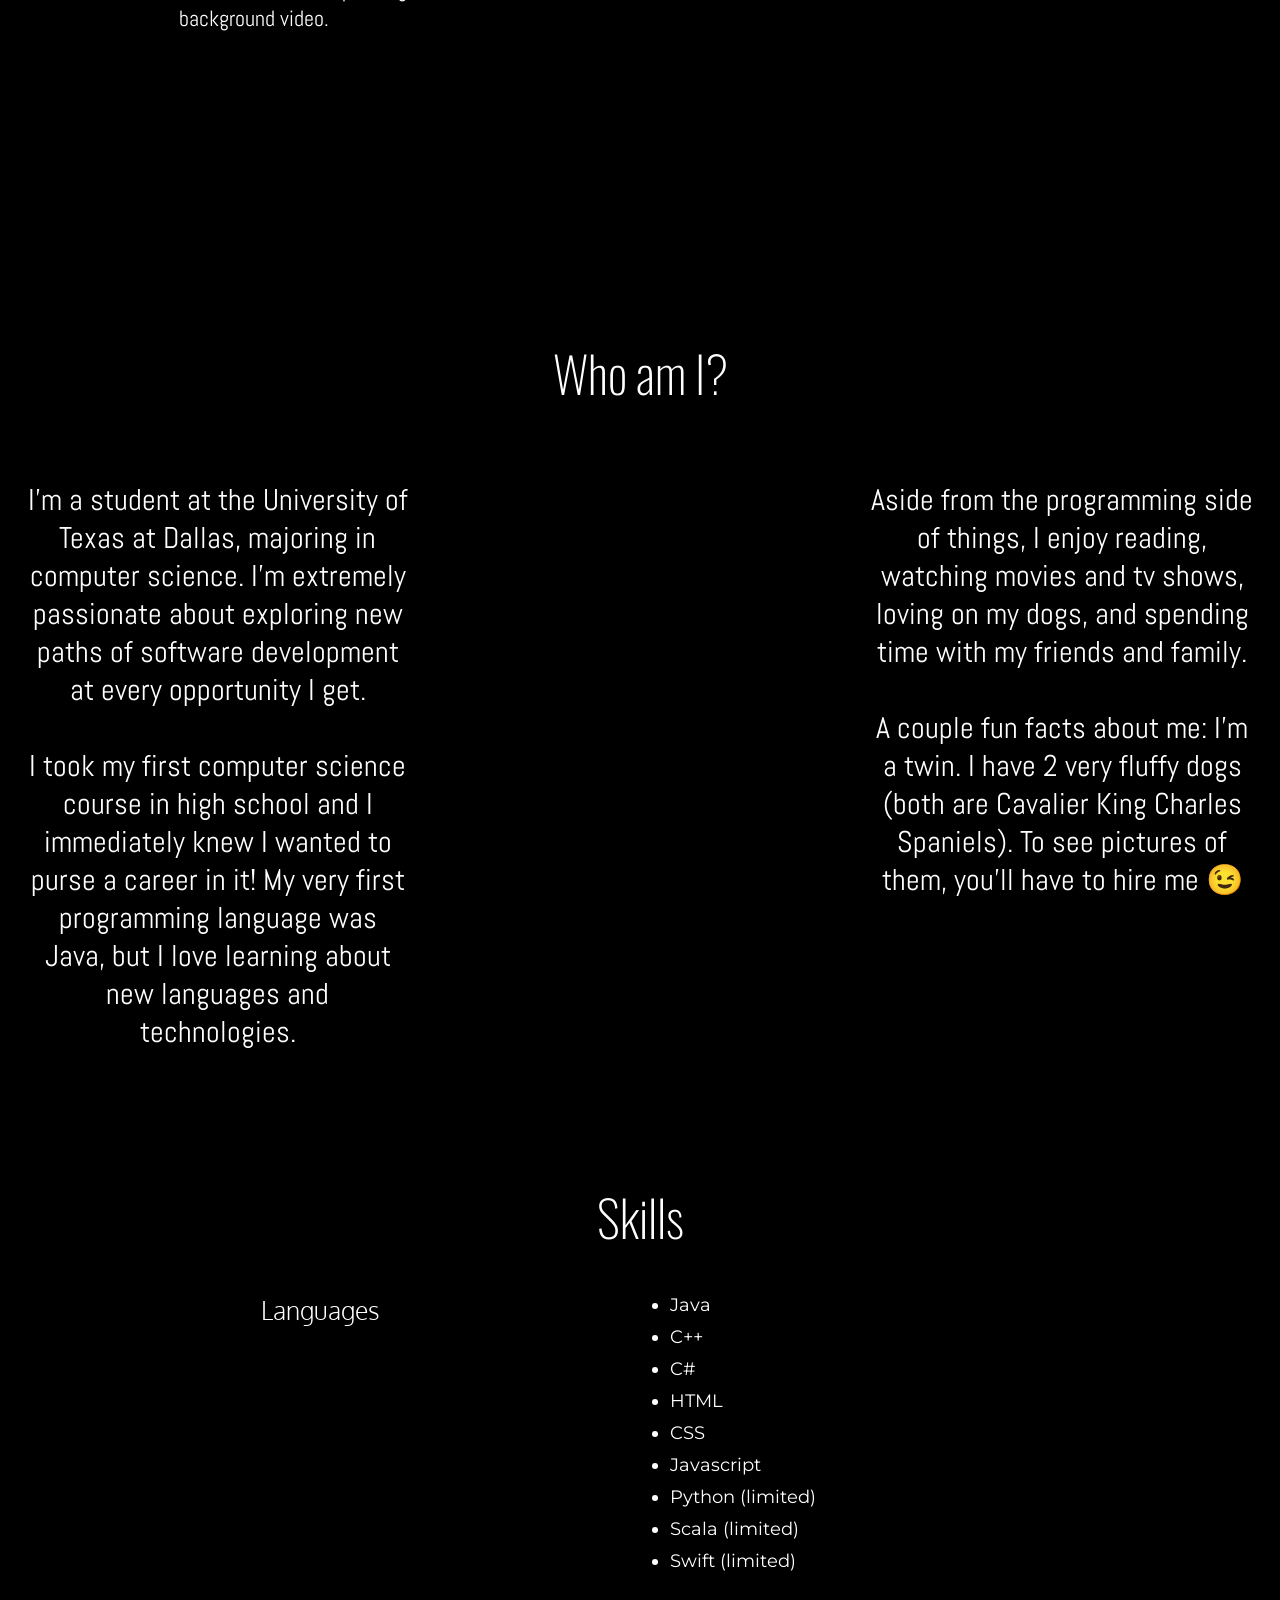
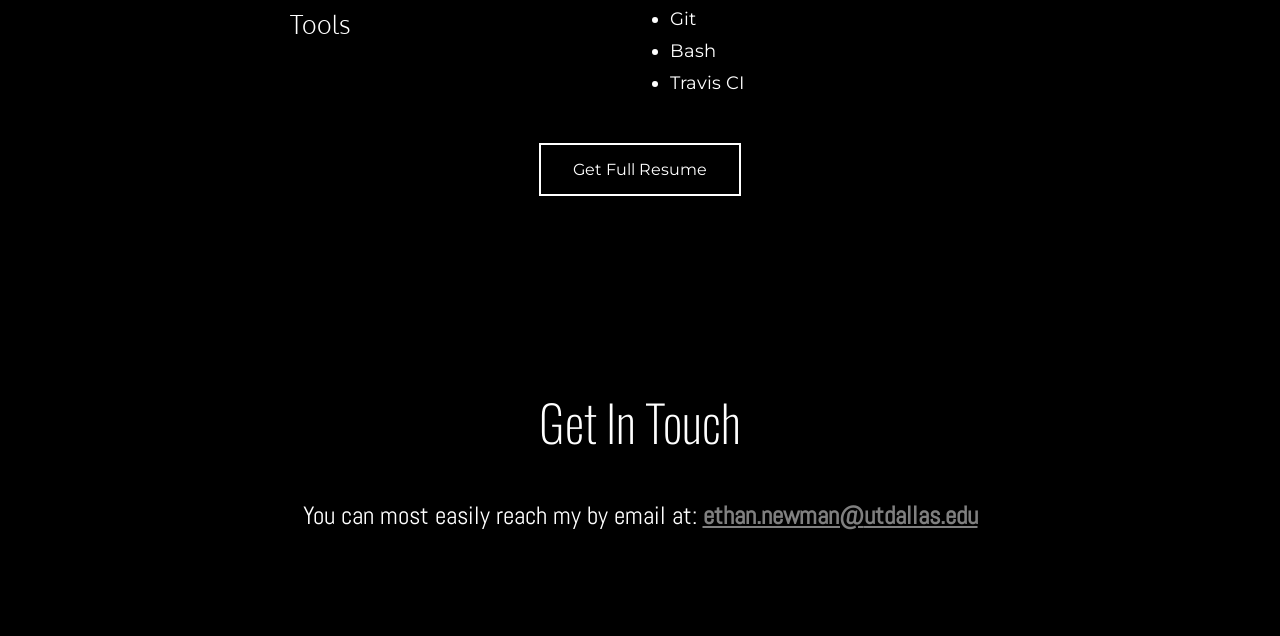
==== commit 19e5886a: "editing colors" ====
--- a/index.html
+++ b/index.html
@@ -23,7 +23,7 @@
 
 
 <!--Banner image with text on top-->
-<section class="hero-image" id="home">
+<section class="hero-image panel" id="home" data-color="black">
     <!-- <header class="header-top"> -->
         <nav class="header-navigation" id="top-navigation">
             <!-- <a href="#home" class="navigation-bar">Home</a> -->
@@ -73,7 +73,7 @@
 </section>
 
 <!--Under banner, Gives info about my web dev-->
-<section class="black" id="webdev">
+<section class="black panel" id="webdev" data-color="blue">
     <div class="black-text">
         <h2>Development</h2>
         <div class="gray-web">
@@ -110,8 +110,7 @@
     </div>
 </section>
 
-<hr class="pink-line" id="dev-about">
-<div class="panel" data-color="black">
+<!-- <div class="panel" data-color="black">
     <h2>Color shift - black</h2>
 </div>
 <div class="panel" data-color="red">
@@ -119,11 +118,11 @@
 </div>
 <div class="panel" data-color="blue">
     <h2>Color shift - blue</h2>
-</div>
+</div> -->
 
 
 <!--about me-->
-<section class="black" id="about-me">
+<section class="black panel" data-color="red" id="about-me">
     <div class="text-container" id="about-me-text">
         <h2>
             Who am I?
--- a/style.css
+++ b/style.css
@@ -275,12 +275,17 @@
 
 .color-blue
 {
-    background-color: #00a6c5;
+    background-color: #56b0c7;
 }
 
 .color-red
 {
-    background-color: #e9271b;
+    background-color: #e9b9e1;
+}
+
+.color-orange
+{
+    background-color: #fa9441;
 }
 
 .color-black
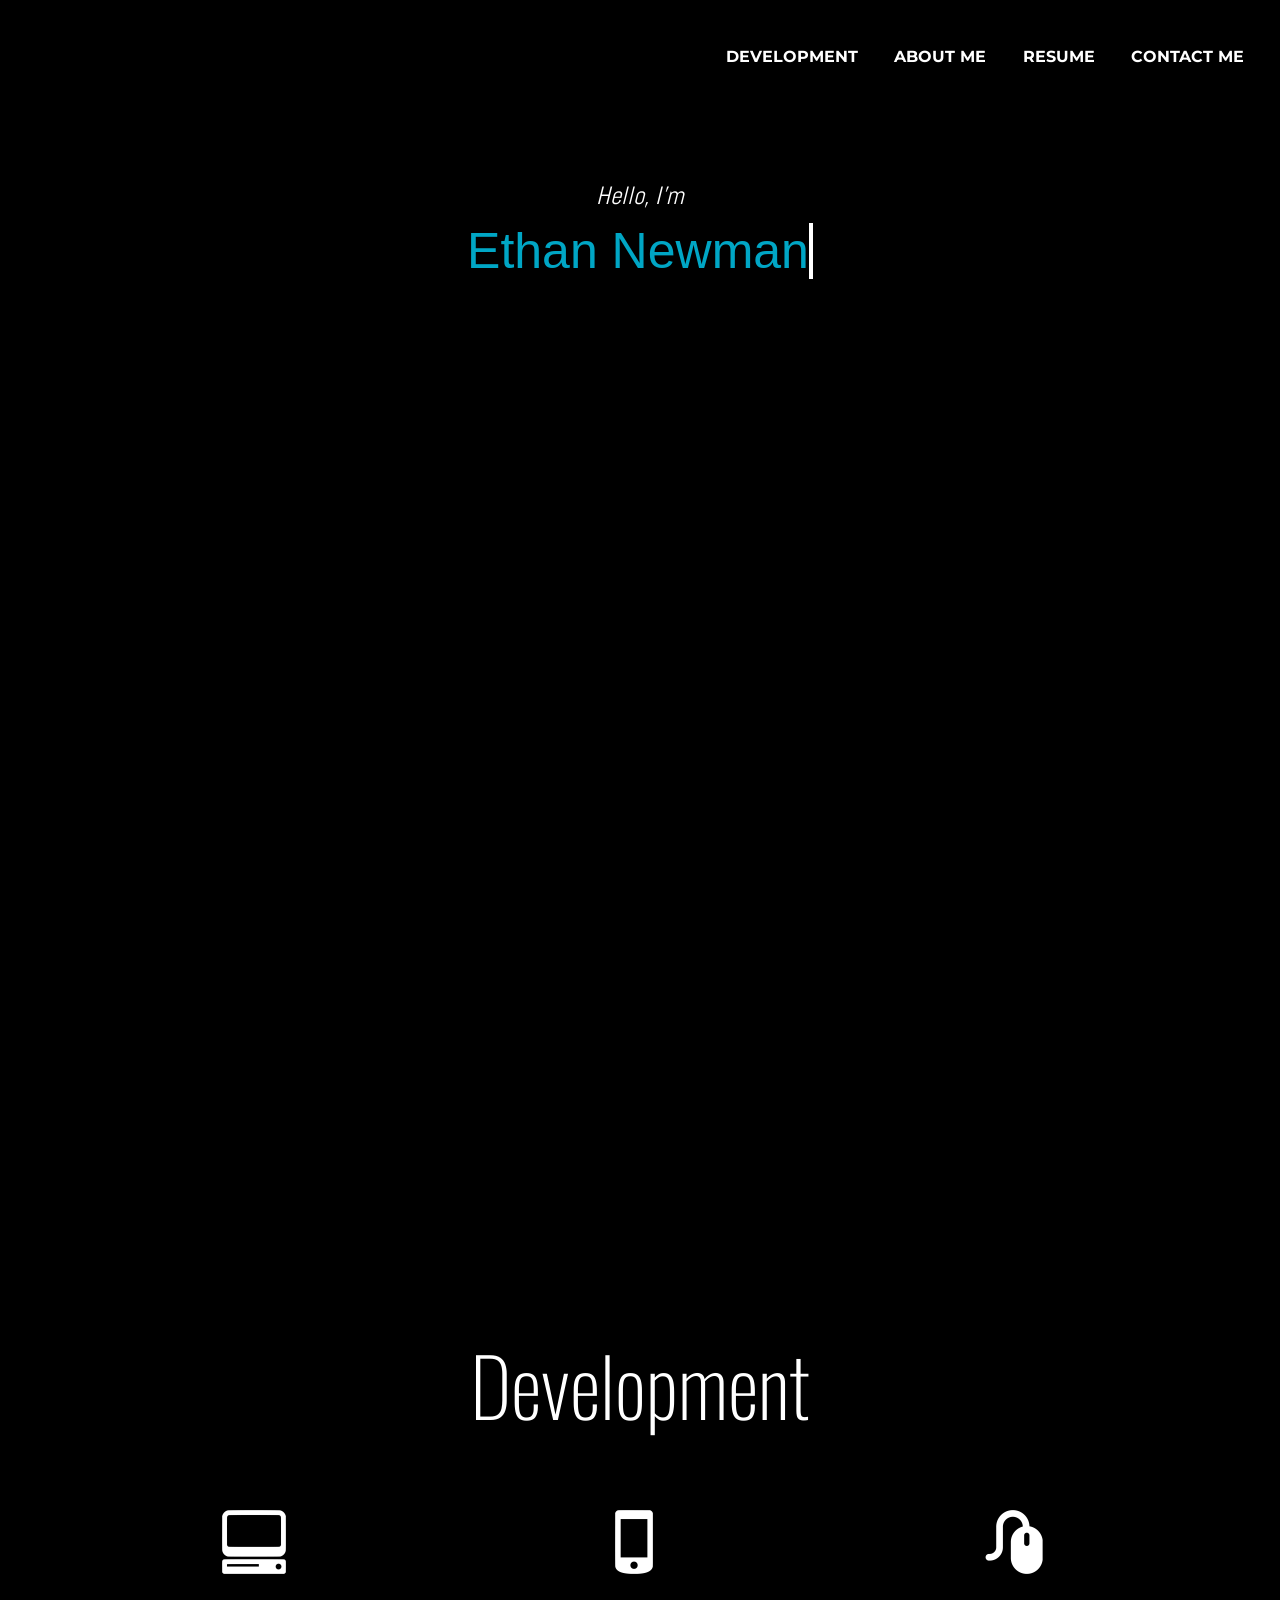
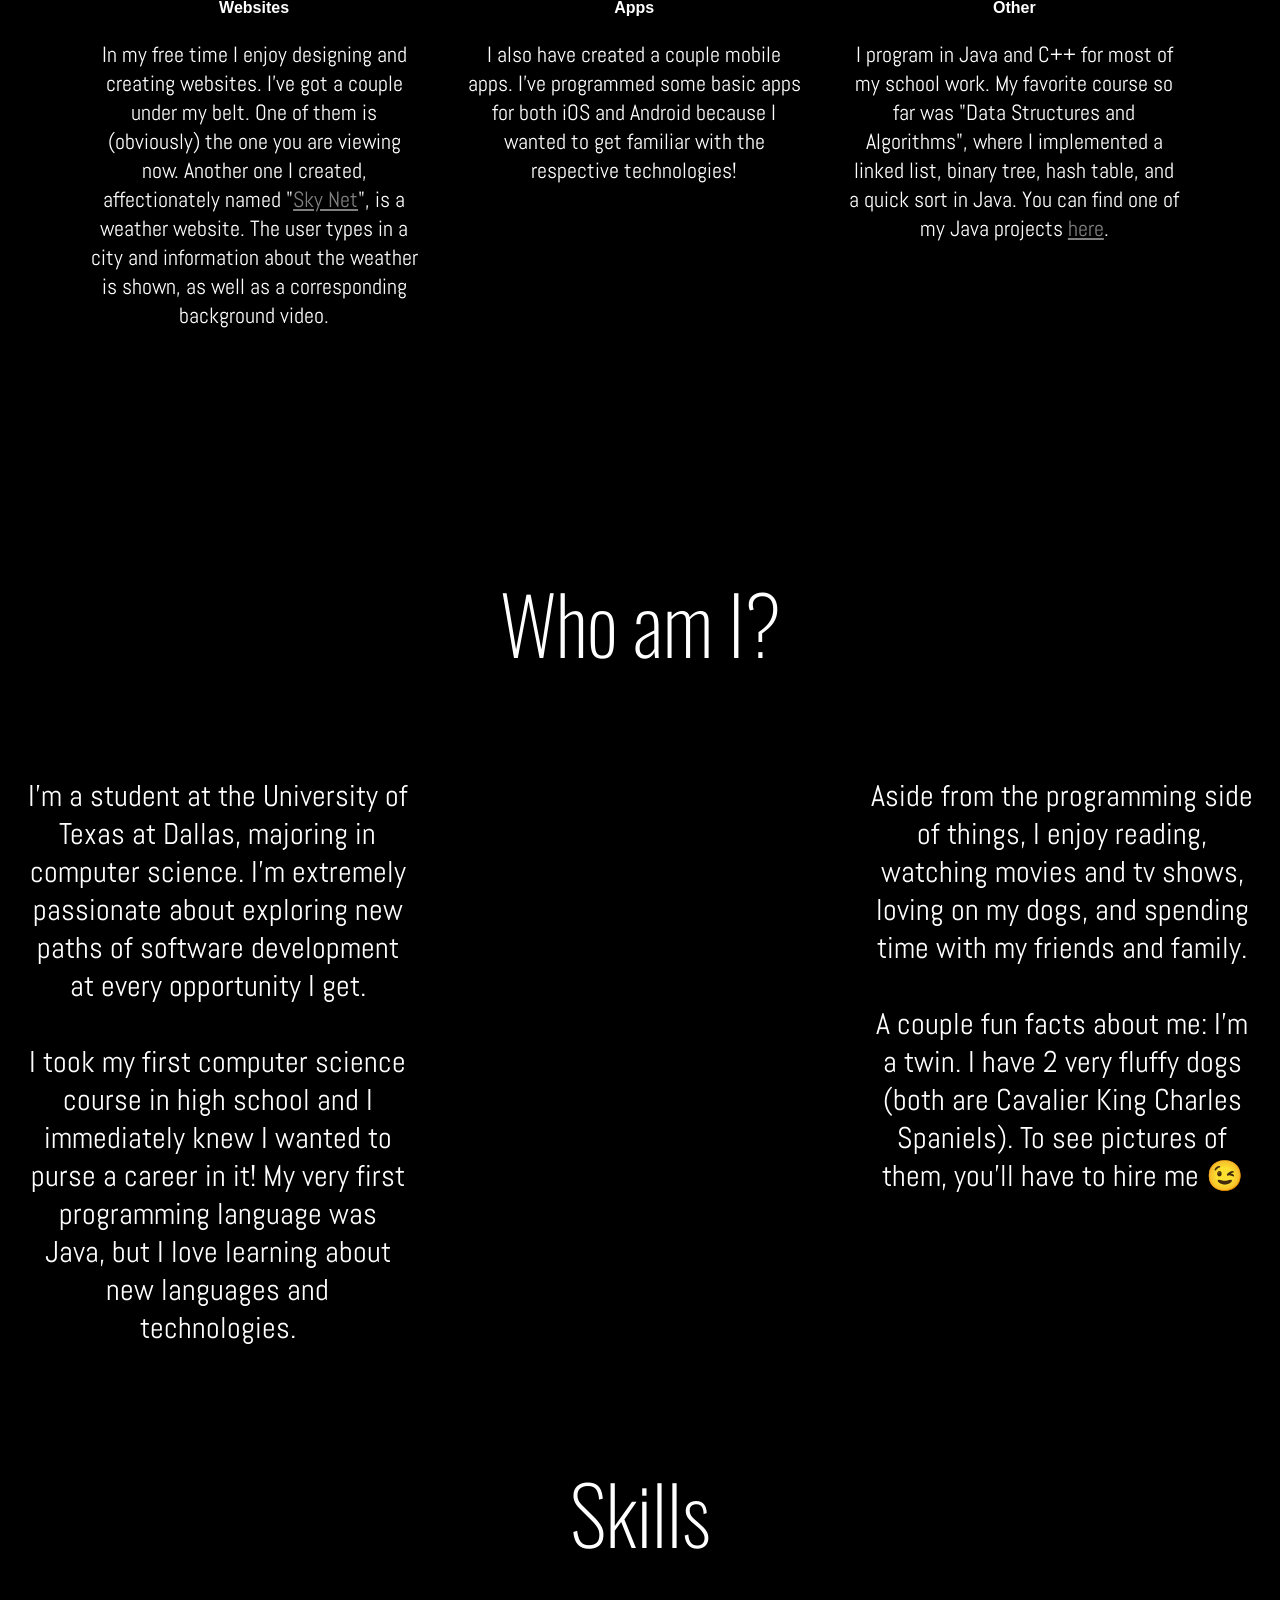
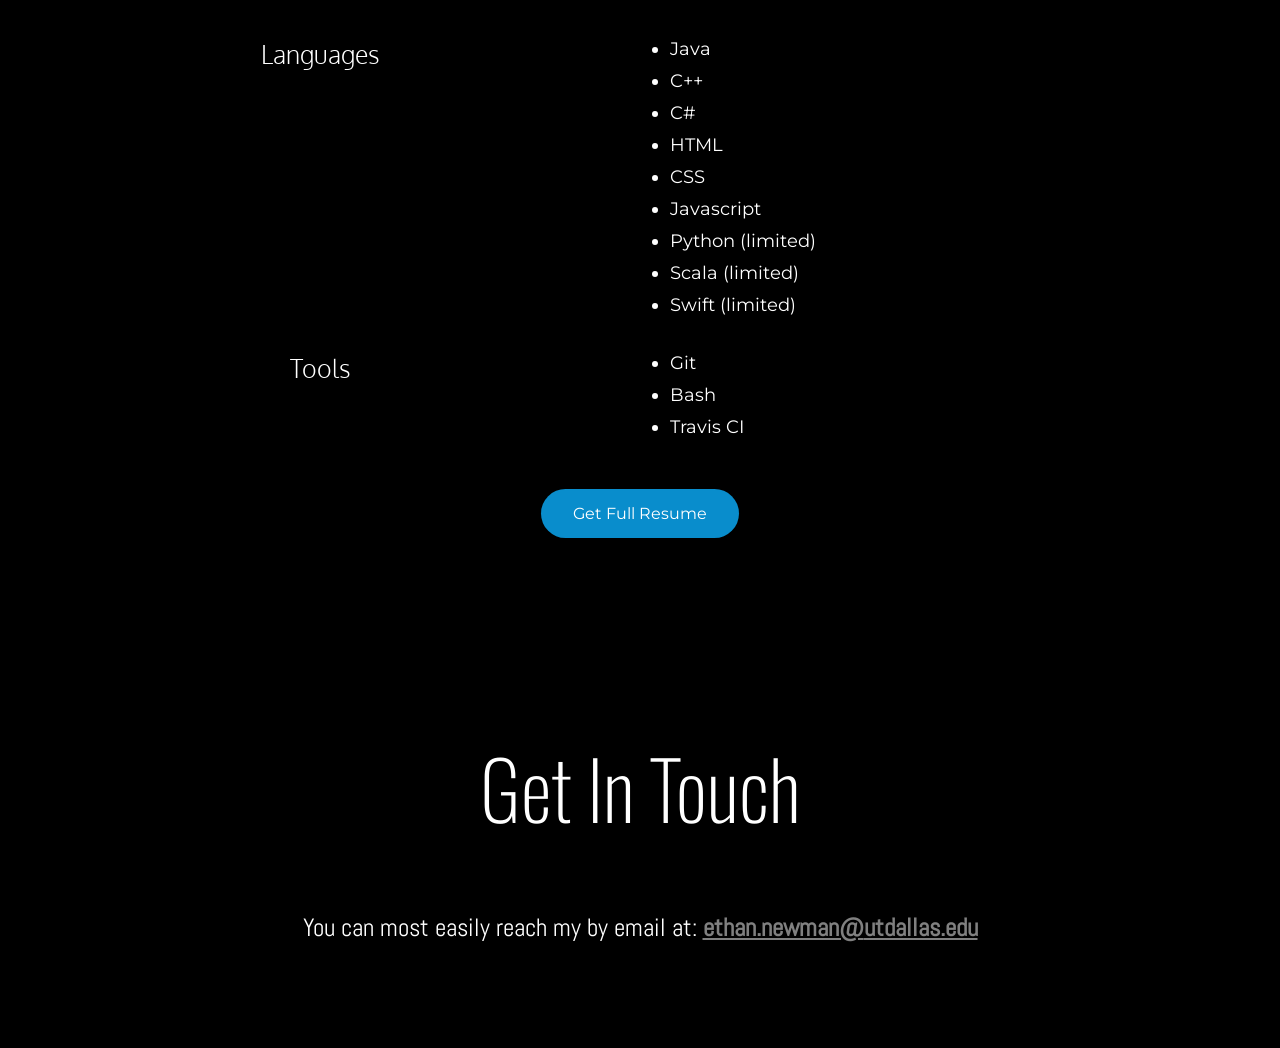
==== commit 9f7eb55d: "working on style changes" ====
--- a/index.html
+++ b/index.html
@@ -36,30 +36,8 @@
             </a>
             
         </nav>
-    <!-- </header> -->
 
-    <!-- Inspired by https://codepen.io/yoannhel/pen/sJpDj -->
-    <!-- <div class="hero-text">
-        <p id="hello-text"><i>Hello, I'm</i></p>
-        <div class="content">
-            <div class="content__container">
-                
-                <ul class="content__container__list">
-                    <li class="content__container__list__item blue-text">Ethan Newman</li>
-                    <li class="content__container__list__item orange-text" >A Student</li>
-                    <li class="content__container__list__item red-text">A Developer</li>
-                    <li class="content__container__list__item pink-text">A Nerd</li>
-                    <li class="content__container__list__item blue-text">Ethan Newman</li>
-
-                </ul>
-            </div>
-            
-            
-        </div>
-        <div class="white-button-container">
-            <a class="white-button" href="#contact-me">Contact me</a>
-        </div>
-    </div> -->
+        
     <div class="hero-text">
         <p id="hello-text"><i>Hello, I'm</i></p>
         <h1>
@@ -73,10 +51,10 @@
 </section>
 
 <!--Under banner, Gives info about my web dev-->
-<section class="black panel" id="webdev" data-color="blue">
+<section class="black panel" id="webdev" data-color="black" >
     <div class="black-text">
-        <h2>Development</h2>
-        <div class="gray-web">
+        <h2 class="fadeIn">Development</h2>
+        <div class="gray-web fadeIn">
             <img src="icons/computer.png">
             <h4>
                 Websites
@@ -87,7 +65,7 @@
                 shown, as well as a corresponding background video.
             </p>
         </div>
-        <div class=gray-app>
+        <div class="gray-app fadeIn">
             <img src="icons/phone.png">
             <h4>
                 Apps
@@ -96,7 +74,7 @@
                 I also have created a couple mobile apps. I've programmed some basic apps for both iOS and Android because I wanted to get familiar with the respective technologies!
             </p>
         </div>
-        <div class="gray-other">
+        <div class="gray-other fadeIn">
             <img src="icons/mouse.png">
             <h4>
                 Other
@@ -122,9 +100,9 @@
 
 
 <!--about me-->
-<section class="black panel" data-color="red" id="about-me">
+<section class="black panel" data-color="blue" id="about-me">
     <div class="text-container" id="about-me-text">
-        <h2>
+        <h2 class="fadeIn">
             Who am I?
         </h2>
         <p class="abouttext-left">
--- a/style.css
+++ b/style.css
@@ -149,11 +149,13 @@
 .white-button
 {
     
-    border: 2px solid #ffffff;
+    border-radius: 40px;
     -webkit-animation: contact-animation-out .3s;
 
-    background-color: rgba(255, 255, 255, 0);
-    color: white;
+    background-color: rgb(9, 141, 204);
+    box-shadow: 0 12px 21px -11px rgba(0,0,0,.5);
+    
+    color: white !important;
     padding: 15px 32px;
     text-align: center;
     text-decoration: none;
@@ -280,7 +282,8 @@
 
 .color-red
 {
-    background-color: #e9b9e1;
+    /* background-color: #e9b9e1; */
+    background-color: #956daf;
 }
 
 .color-orange
--- a/sections.css
+++ b/sections.css
@@ -191,7 +191,7 @@
     min-height: 937px;
     /* Use "linear-gradient" to add a darken background effect to the image (photographer.jpg). This will make the text easier to read */
     background-image: -webkit-linear-gradient(transparent 50%, transparent, black ), -webkit-linear-gradient(right, transparent 50%, transparent, black ), url("https://artelogic.net/uploads/mce/1539000190.jpg");
-    /* background-image: -webkit-linear-gradient(rgba(0, 0, 0, 0) 50%, rgba(0,0,0,0), rgba(0, 0, 0, 1) ), -webkit-linear-gradient(right, rgba(0, 0, 0, 0) 50%, rgba(0,0,0,0), rgba(0, 0, 0, 1) ),url("https://artelogic.net/uploads/mce/1539000190.jpg"); */
+    /* background-image: url("pictures/laptop2.png"); */
     /* Set a specific height */
     height: 100%;
 
@@ -375,7 +375,8 @@
 
 h2
 {
-    font-size: 50px;
+    color: #ffffff;
+    font-size: 80px;
     font-family: 'Oswald', sans-serif;
     font-weight: lighter;
 }
@@ -440,7 +441,10 @@
     font-weight: normal;
     font-size: 25px;
 }
-
+#webdev
+{
+    margin-top: 250px;
+}
 #webdev p
 {
     font-size: 1.4em;
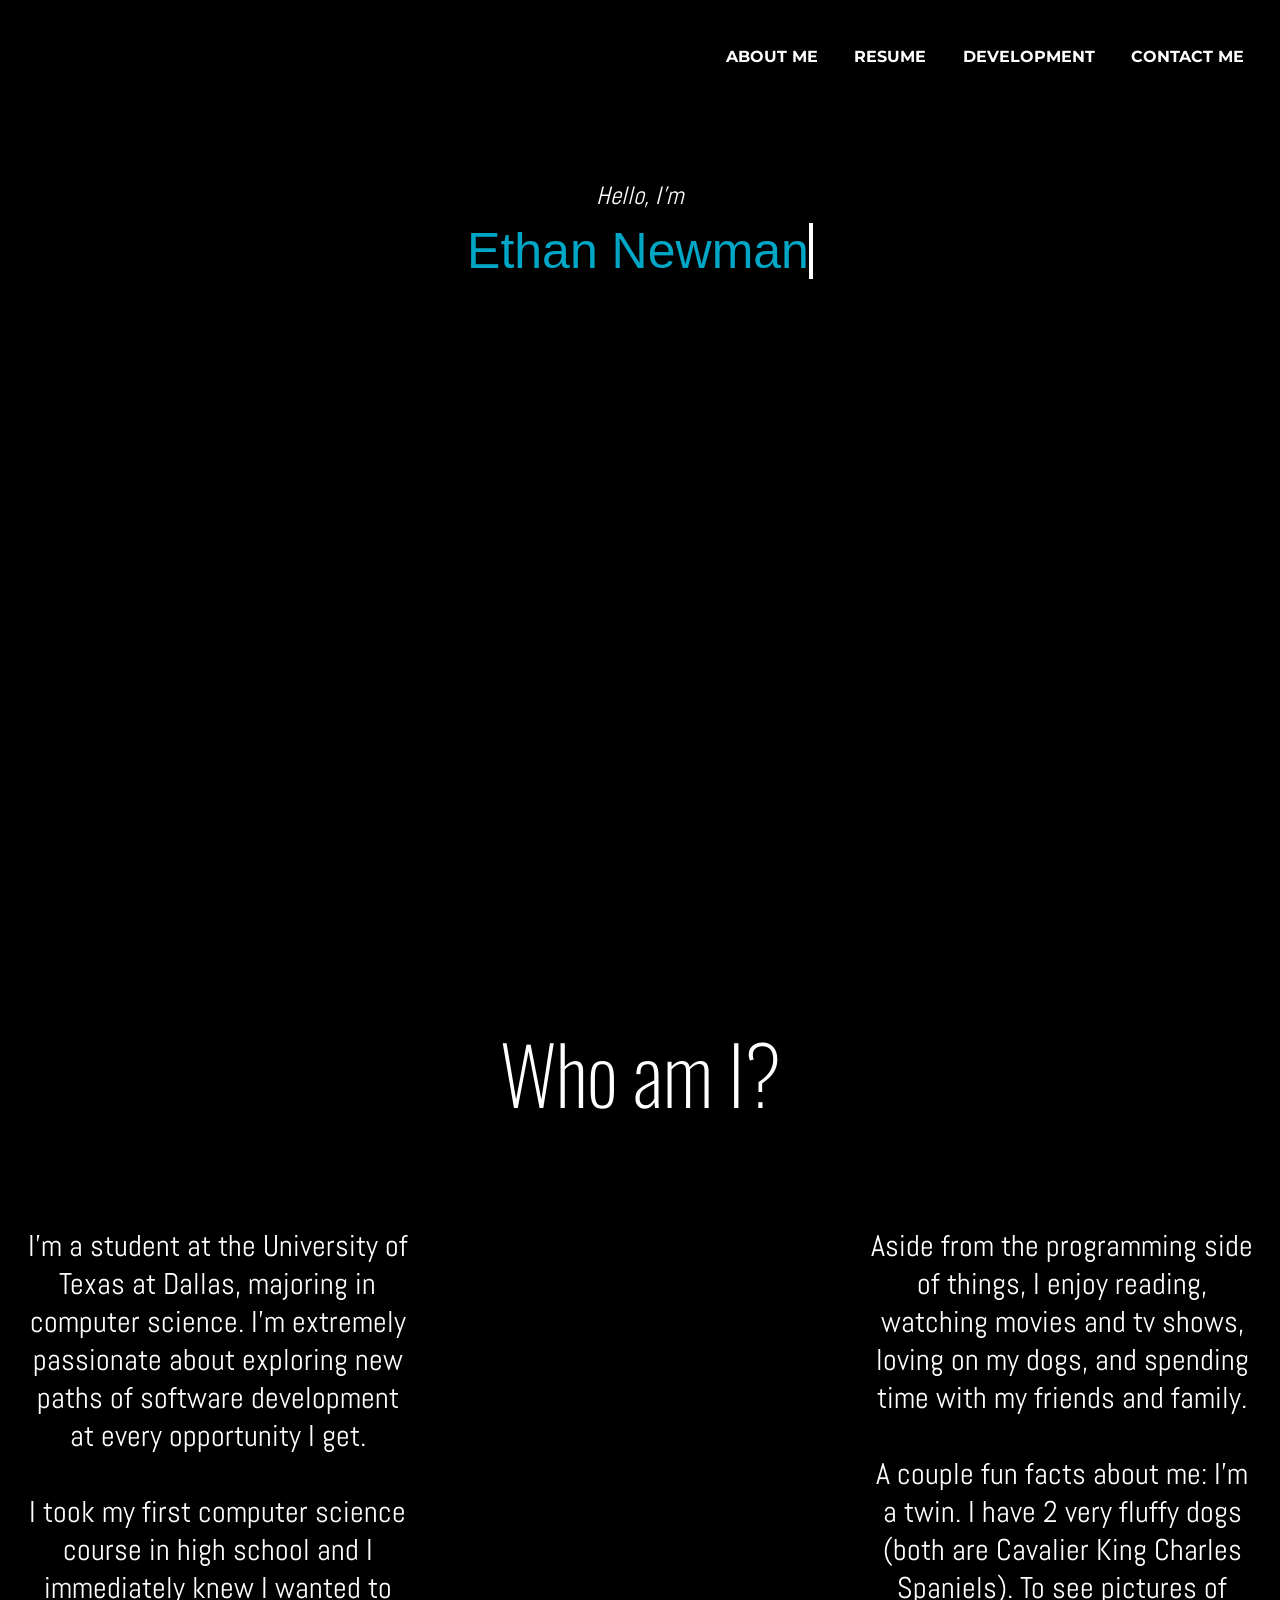
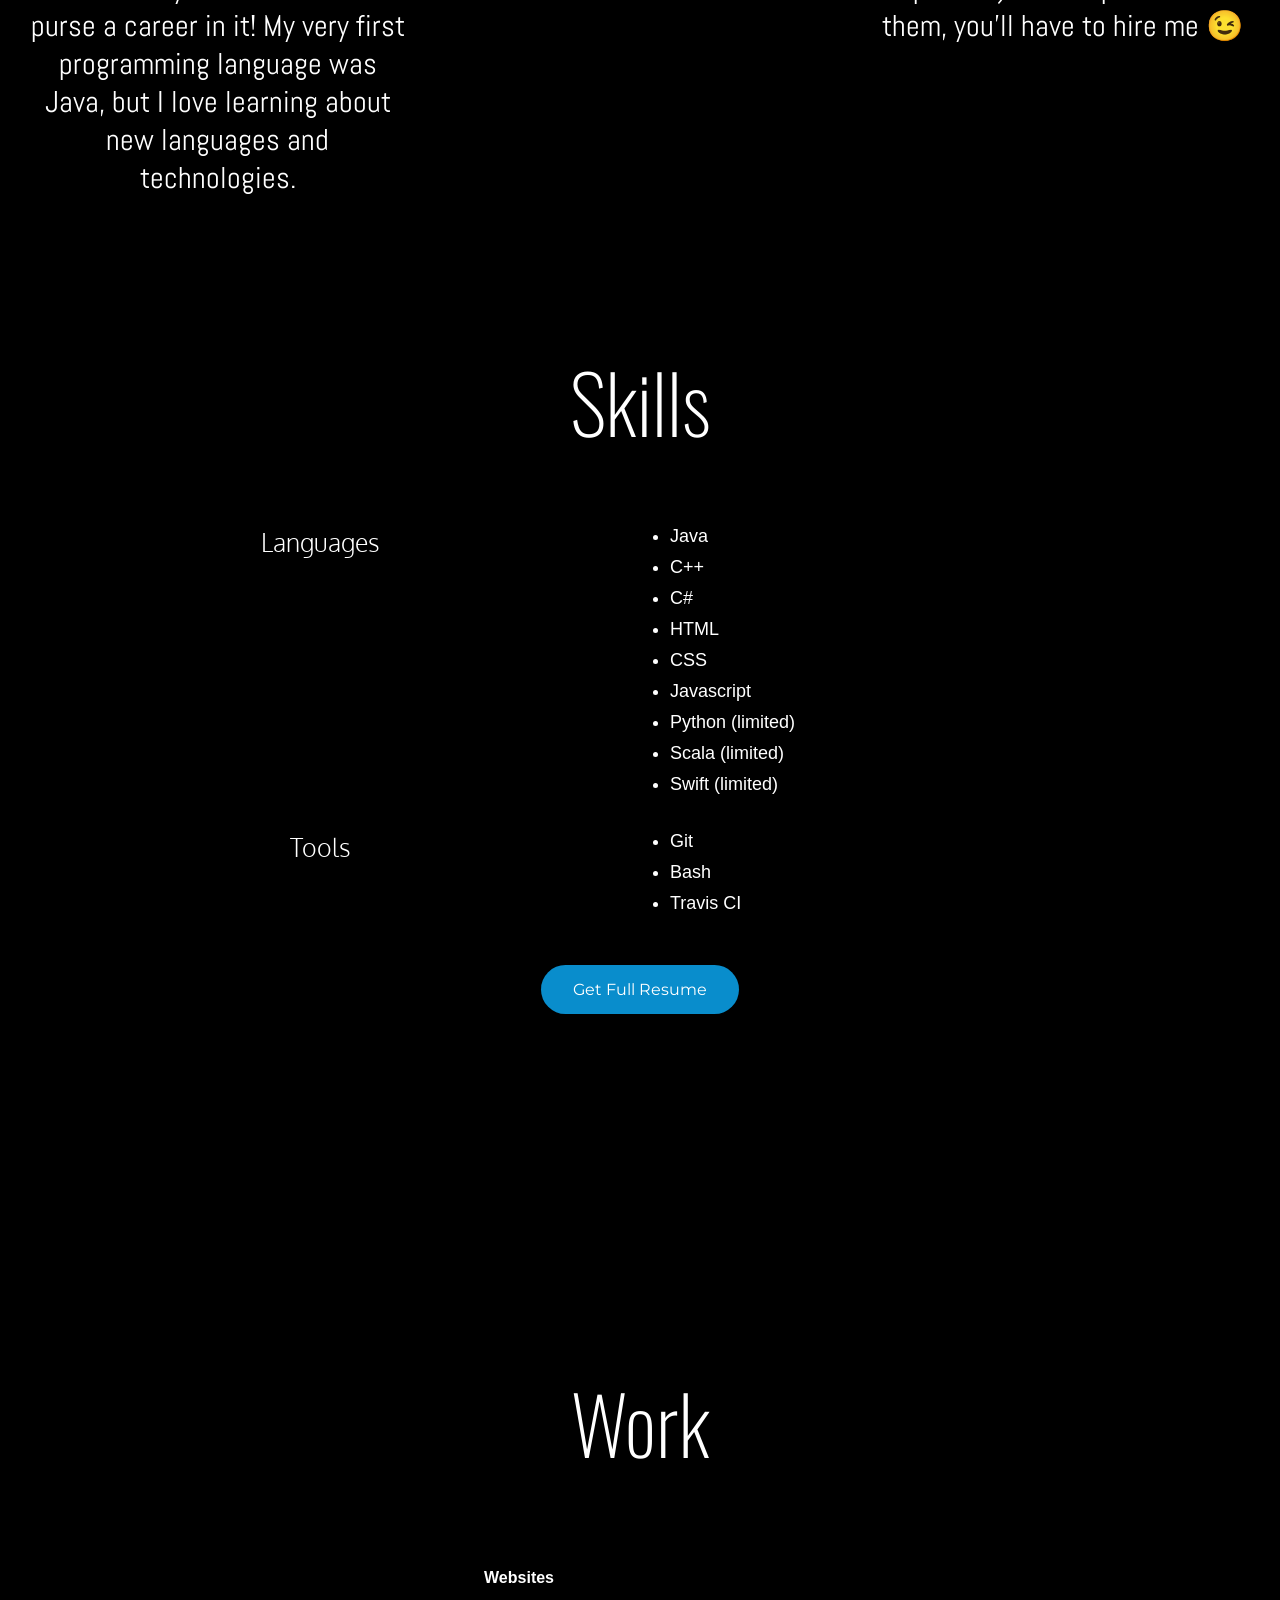
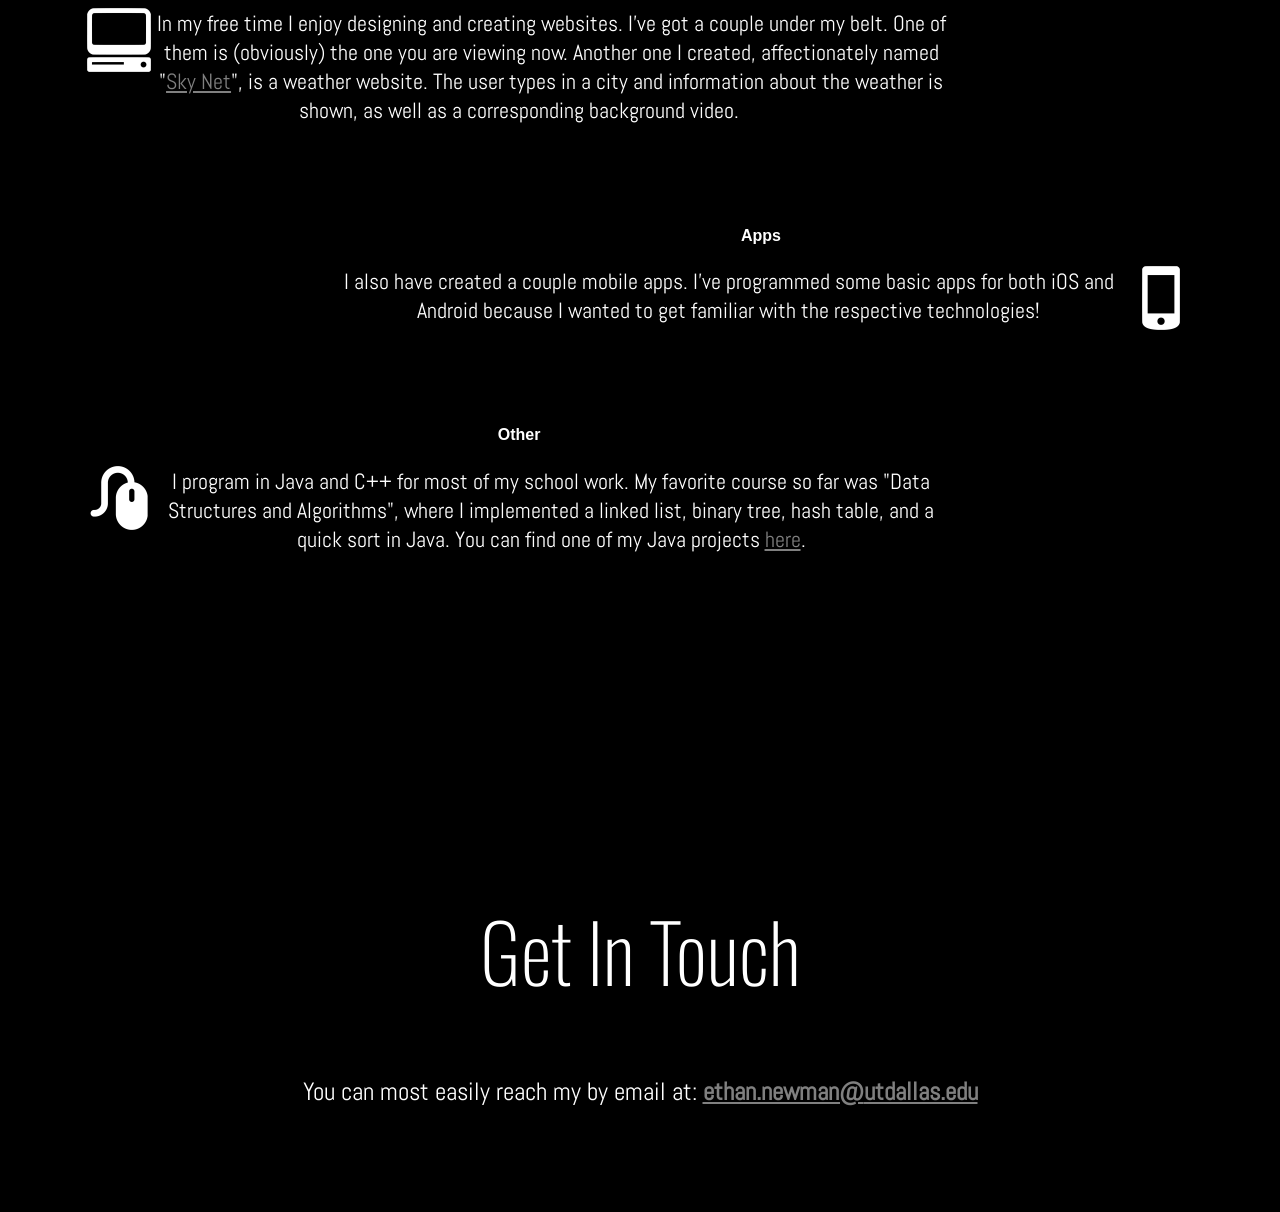
==== commit bde6b620: "making changes to sections" ====
--- a/index.html
+++ b/index.html
@@ -27,9 +27,9 @@
     <!-- <header class="header-top"> -->
         <nav class="header-navigation" id="top-navigation">
             <!-- <a href="#home" class="navigation-bar">Home</a> -->
-            <a href="#webdev" class="navigation-bar" id="nav-dev">Development</a>
             <a href="#about-me" class="navigation-bar" id="nav-about">About Me</a>
             <a href="#skills" class="navigation-bar" id="nav-resume">Resume</a>
+            <a href="#webdev" class="navigation-bar" id="nav-dev">Development</a>
             <a href="#contact-me" class="navigation-bar" id="nav-contact">Contact me</a>
             <a href="javascript:void(0);" class="icon" onclick="navigationBar()">
                 <i class="fa fa-bars"></i>
@@ -50,57 +50,8 @@
     
 </section>
 
-<!--Under banner, Gives info about my web dev-->
-<section class="black panel" id="webdev" data-color="black" >
-    <div class="black-text">
-        <h2 class="fadeIn">Development</h2>
-        <div class="gray-web fadeIn">
-            <img src="icons/computer.png">
-            <h4>
-                Websites
-            </h4>
-            <p>
-                In my free time I enjoy designing and creating websites. I've got a couple under my belt. One of them is (obviously) the one you are viewing now.
-                Another one I created, affectionately named "<a href="https://enewman00.github.io/skyNet">Sky Net</a>", is a weather website. The user types in a city and information about the weather is
-                shown, as well as a corresponding background video.
-            </p>
-        </div>
-        <div class="gray-app fadeIn">
-            <img src="icons/phone.png">
-            <h4>
-                Apps
-            </h4>
-            <p>
-                I also have created a couple mobile apps. I've programmed some basic apps for both iOS and Android because I wanted to get familiar with the respective technologies!
-            </p>
-        </div>
-        <div class="gray-other fadeIn">
-            <img src="icons/mouse.png">
-            <h4>
-                Other
-            </h4>
-            <p>
-                I program in Java and C++ for most of my school work. My favorite course so far was "Data Structures and Algorithms", where I 
-                implemented a linked list, binary tree, hash table, and a quick sort in Java. 
-                You can find one of my Java projects <a href="https://github.com/Enewman00/JavaQuickSortVariations">here</a>.
-            </p>
-        </div>
-    </div>
-</section>
 
-<!-- <div class="panel" data-color="black">
-    <h2>Color shift - black</h2>
-</div>
-<div class="panel" data-color="red">
-    <h2>Color shift - red</h2>
-</div>
-<div class="panel" data-color="blue">
-    <h2>Color shift - blue</h2>
-</div> -->
-
-
-<!--about me-->
-<section class="black panel" data-color="blue" id="about-me">
+<section class="black panel" data-color="black" id="about-me">
     <div class="text-container" id="about-me-text">
         <h2 class="fadeIn">
             Who am I?
@@ -125,7 +76,10 @@
 
 
 
-<section class="black" id="skills">
+
+
+
+<section class="black panel" id="skills" data-color="blue">
     <div class="text-container">
         <h2>Skills</h2>
         <div class="block-row">
@@ -167,6 +121,44 @@
 </section>
 
 
+<!--Under banner, Gives info about my web dev-->
+<section class="black panel" id="webdev" data-color="blue" >
+    <div class="black-text">
+        <h2 class="fadeIn">Work</h2>
+        <div class="gray-web fadeIn">
+            <h4>
+                Websites
+            </h4>
+            <img src="icons/computer.png" class="dev-left">
+            <p>
+                In my free time I enjoy designing and creating websites. I've got a couple under my belt. One of them is (obviously) the one you are viewing now.
+                Another one I created, affectionately named "<a href="https://enewman00.github.io/skyNet">Sky Net</a>", is a weather website. The user types in a city and information about the weather is
+                shown, as well as a corresponding background video.
+            </p>
+        </div>
+        <div class="gray-app fadeIn">
+            <h4>
+                Apps
+            </h4>
+            <img src="icons/phone.png" class="dev-right">
+            <p>
+                I also have created a couple mobile apps. I've programmed some basic apps for both iOS and Android because I wanted to get familiar with the respective technologies!
+            </p>
+        </div>
+        <div class="gray-other fadeIn">
+            <h4>
+                Other
+            </h4>
+            <img src="icons/mouse.png" class="dev-left">
+            <p>
+                I program in Java and C++ for most of my school work. My favorite course so far was "Data Structures and Algorithms", where I 
+                implemented a linked list, binary tree, hash table, and a quick sort in Java. 
+                You can find one of my Java projects <a href="https://github.com/Enewman00/JavaQuickSortVariations">here</a>.
+            </p>
+        </div>
+    </div>
+</section>
+
 
 <!--contact me-->
 <section class="black" id="contact-me">
--- a/style.css
+++ b/style.css
@@ -202,6 +202,16 @@
     50% {background: #e9271b;}
     75% {background: #ff0fd7;}
     100%{background: #00a6c5;}
+}
+
+.dev-left
+{
+    float: left;
+}
+
+.dev-right
+{
+    float: right;
 }
 
 
--- a/sections.css
+++ b/sections.css
@@ -407,23 +407,25 @@
     margin-right: 2%;
     margin-left: 2%;
     float: left;
-    width: 29%;
+    width: 75%;
+    margin-bottom: 5%;
 }
 
 
 .gray-app
 {
-    width: 29%;
-    float:left;
+    width: 75%;
+    float: right;
 
     margin-left: 2%;
     margin-right: 2%;
+    margin-bottom: 5%;
 }
 
 .gray-other
 {
     float: left;
-    width: 29%;
+    width: 75%;
     margin-right: 2%;
     margin-left: 2%;
     margin-bottom: 150px;
@@ -443,7 +445,7 @@
 }
 #webdev
 {
-    margin-top: 250px;
+    margin-top: 100px;
 }
 #webdev p
 {
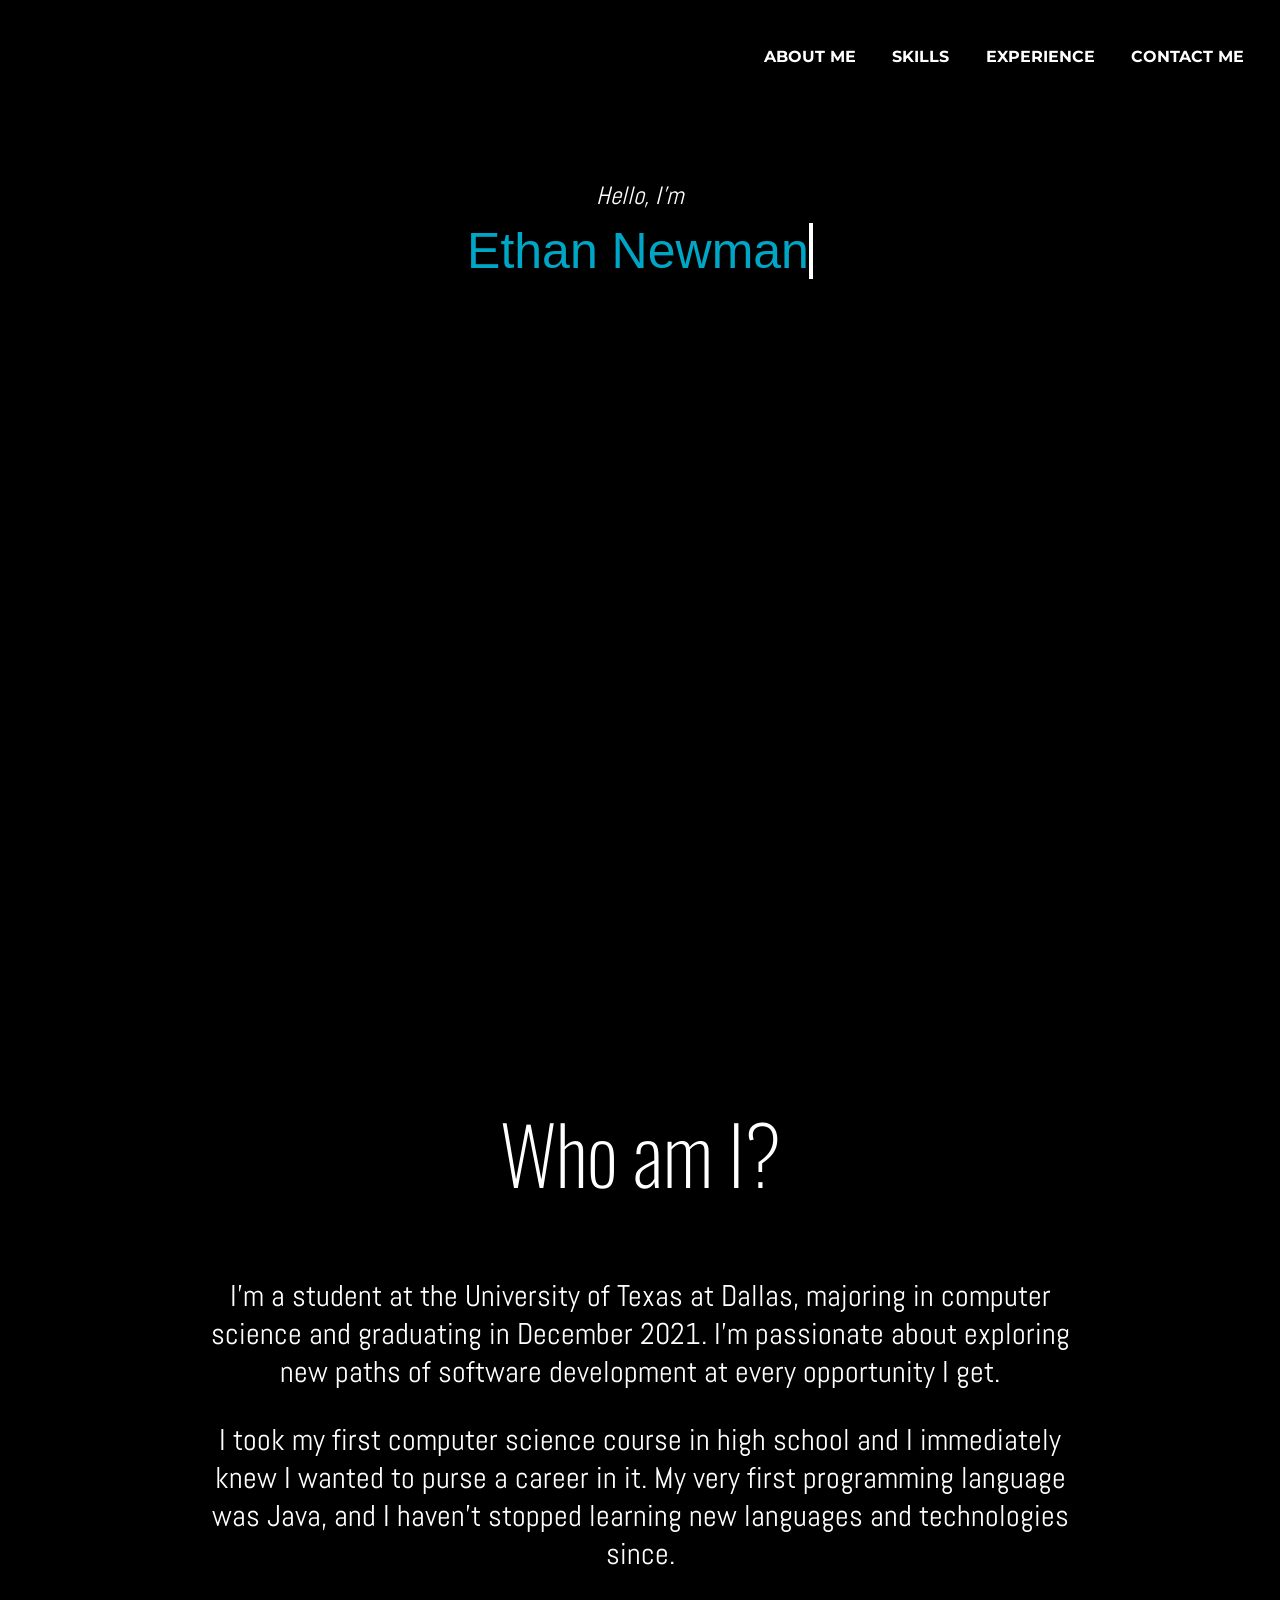
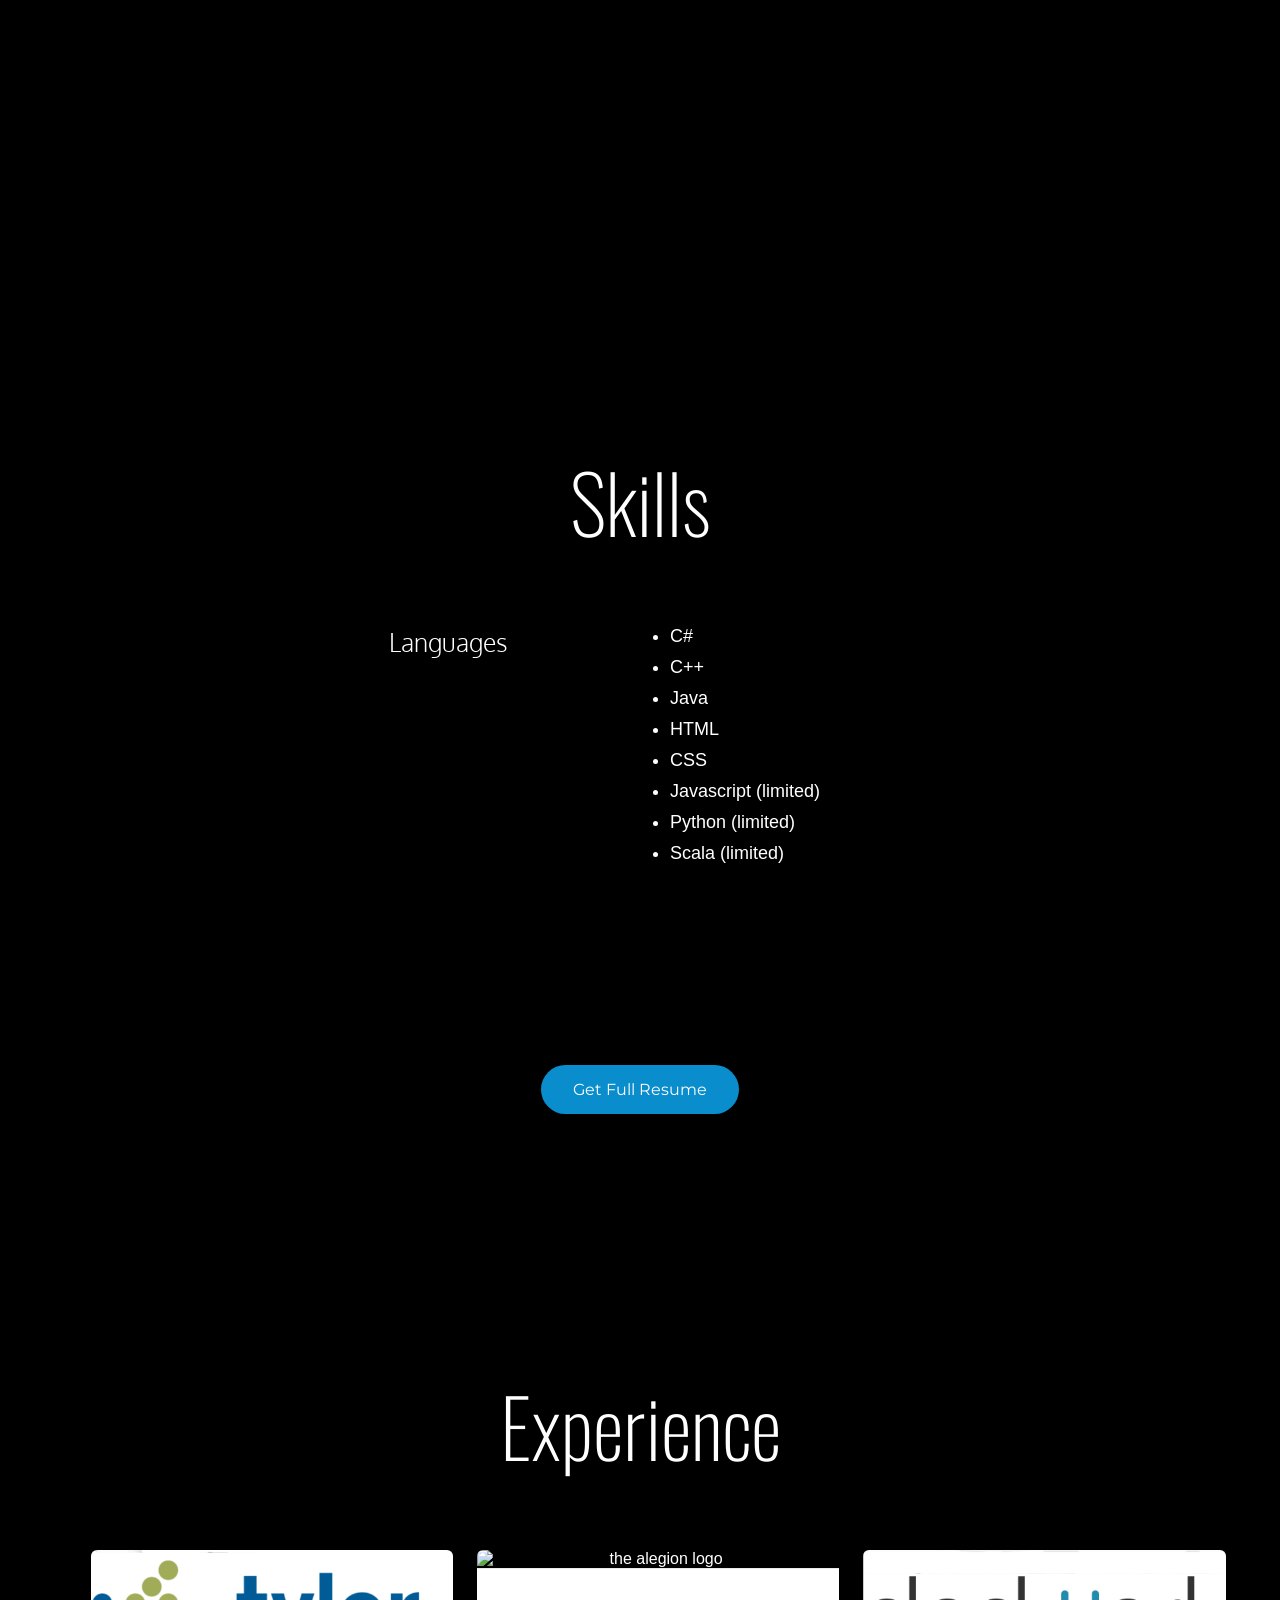
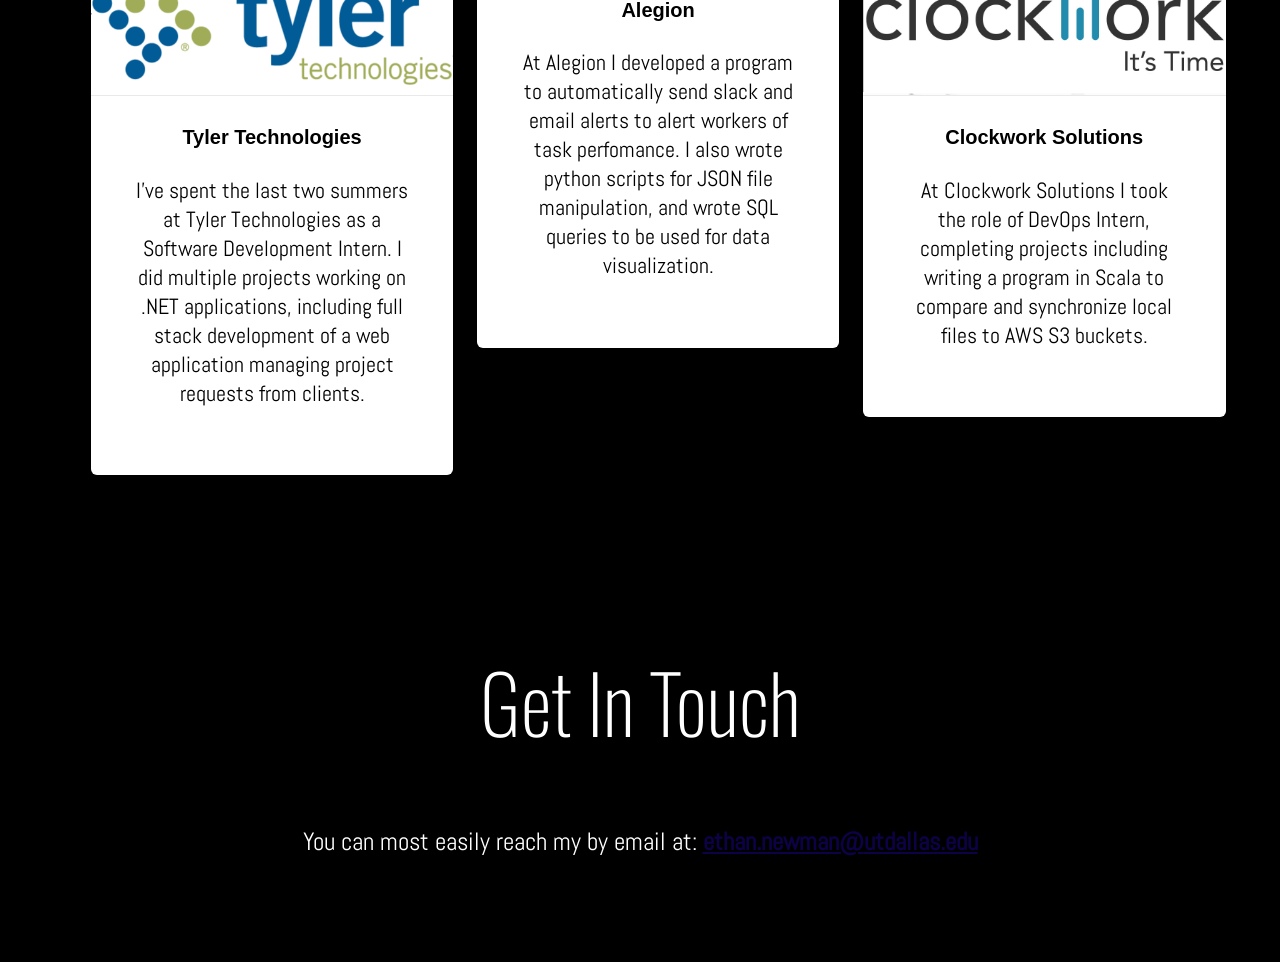
==== commit fab6ced2: "created experience section, edited skills and About Me" ====
--- a/index.html
+++ b/index.html
@@ -18,7 +18,7 @@
 </head>
 
 
-<body>
+<body class="color-black">
 
 
 
@@ -28,8 +28,8 @@
         <nav class="header-navigation" id="top-navigation">
             <!-- <a href="#home" class="navigation-bar">Home</a> -->
             <a href="#about-me" class="navigation-bar" id="nav-about">About Me</a>
-            <a href="#skills" class="navigation-bar" id="nav-resume">Resume</a>
-            <a href="#webdev" class="navigation-bar" id="nav-dev">Development</a>
+            <a href="#skills" class="navigation-bar" id="nav-resume">Skills</a>
+            <a href="#webdev" class="navigation-bar" id="nav-dev">Experience</a>
             <a href="#contact-me" class="navigation-bar" id="nav-contact">Contact me</a>
             <a href="javascript:void(0);" class="icon" onclick="navigationBar()">
                 <i class="fa fa-bars"></i>
@@ -56,19 +56,17 @@
         <h2 class="fadeIn">
             Who am I?
         </h2>
-        <p class="abouttext-left">
-            I'm a student at the University of Texas at Dallas, majoring in computer science.
-            I'm extremely passionate about exploring new paths of software development at every opportunity I get. 
-            <br><br>
-            I took my first computer science course in high school and I immediately knew I wanted to purse a career in it! 
-            My very first programming language was Java, but I love learning about new languages and technologies. 
+        <p class="fadeIn">
+            I'm a student at the University of Texas at Dallas, majoring in computer science and graduating in December 2021.
+            I'm passionate about exploring new paths of software development at every opportunity I get. 
         </p>
-        <p class="abouttext-right">
-            Aside from the programming side of things, I enjoy reading, watching movies and tv shows, loving on my
-            dogs, and spending time with my friends and family.
-            <br><br>
-            A couple fun facts about me: I'm a twin. I have 2 very fluffy dogs (both are Cavalier King Charles Spaniels).
-            To see pictures of them, you'll have to hire me &#128521
+        <p class="fadeIn">
+            I took my first computer science course in high school and I immediately knew I wanted to purse a career in it. 
+            My very first programming language was Java, and I haven't stopped learning new languages and technologies since. 
+        </p>
+        <p class="fadeIn">
+            Aside from the programming side of things, I enjoy reading, loving on my
+            dogs (hire me for pictures of them&#128521), and spending time with my friends and family.
         </p>
     </div>
 </section>
@@ -81,34 +79,34 @@
 
 <section class="black panel" id="skills" data-color="blue">
     <div class="text-container">
-        <h2>Skills</h2>
+        <h2 class="fadeIn">Skills</h2>
         <div class="block-row">
             <div class="text-left">
-                <h3>Languages</h3>
+                <h3 class="fadeIn">Languages</h3>
             </div>
             <div class="text-right">
-                <ul class="resume-list">
+                <ul class="resume-list fadeIn">
+                    <li class="resume-list-item">C#</li>
+                    <li class="resume-list-item">C++</li>
                     <li class="resume-list-item">Java</li>
-                    <li class="resume-list-item">C++</li>
-                    <li class="resume-list-item">C#</li>
                     <li class="resume-list-item">HTML</li>
                     <li class="resume-list-item">CSS</li>
-                    <li class="resume-list-item">Javascript</li>
+                    <li class="resume-list-item">Javascript (limited)</li>
                     <li class="resume-list-item">Python (limited)</li>
                     <li class="resume-list-item">Scala (limited)</li>
-                    <li class="resume-list-item">Swift (limited)</li>
                 </ul>
             </div>
         </div>
         <div class="block-row">
             <div class="text-left">
-                <h3>Tools</h3>
+                <h3 class="fadeIn">Technologies</h3>
             </div>
             <div class="text-right">
-                <ul class="resume-list">
+                <ul class="resume-list fadeIn">
+                    <li class="resume-list-item">Relational Databases</li>
                     <li class="resume-list-item">Git</li>
+                    <li class="resume-list-item">OpenCV</li>
                     <li class="resume-list-item">Bash</li>
-                    <li class="resume-list-item">Travis CI</li>
                 </ul>
             </div>
         </div>
@@ -124,37 +122,40 @@
 <!--Under banner, Gives info about my web dev-->
 <section class="black panel" id="webdev" data-color="blue" >
     <div class="black-text">
-        <h2 class="fadeIn">Work</h2>
-        <div class="gray-web fadeIn">
-            <h4>
-                Websites
-            </h4>
-            <img src="icons/computer.png" class="dev-left">
-            <p>
-                In my free time I enjoy designing and creating websites. I've got a couple under my belt. One of them is (obviously) the one you are viewing now.
-                Another one I created, affectionately named "<a href="https://enewman00.github.io/skyNet">Sky Net</a>", is a weather website. The user types in a city and information about the weather is
-                shown, as well as a corresponding background video.
-            </p>
+        <div class="text-div fadeIn">
+            <h2>Experience</h2>
+            
         </div>
-        <div class="gray-app fadeIn">
-            <h4>
-                Apps
-            </h4>
-            <img src="icons/phone.png" class="dev-right">
-            <p>
-                I also have created a couple mobile apps. I've programmed some basic apps for both iOS and Android because I wanted to get familiar with the respective technologies!
-            </p>
-        </div>
-        <div class="gray-other fadeIn">
-            <h4>
-                Other
-            </h4>
-            <img src="icons/mouse.png" class="dev-left">
-            <p>
-                I program in Java and C++ for most of my school work. My favorite course so far was "Data Structures and Algorithms", where I 
-                implemented a linked list, binary tree, hash table, and a quick sort in Java. 
-                You can find one of my Java projects <a href="https://github.com/Enewman00/JavaQuickSortVariations">here</a>.
-            </p>
+        <div class="container fadeIn">
+            <div class="image-cards">
+                <div class="card-column">
+                    <img src="pictures/tyler.png" alt="the tyler technologies logo" class="photos left-photo" id="tyler-photo">
+                    <div class="card-text-div">
+                        <h4 class="card-title">Tyler Technologies</h4>
+                        <p>I've spent the last two summers at Tyler Technologies as a Software Development Intern. I did multiple projects working on .NET applications, including full stack
+                            development of a web application managing project requests from clients.
+                        </p>
+                    </div>
+                </div>
+                
+                <div class="card-column">
+                    <img src="pictures/alegion.png" alt="the alegion logo" class="photos left-photo" id="alegion-photo">
+                    <div class="card-text-div">
+                        <h4 class="card-title">Alegion</h4>
+                        <p>At Alegion I developed a program to automatically send slack and email alerts to alert workers of task perfomance. 
+                            I also wrote python scripts for JSON file manipulation, and wrote SQL queries to be used for data visualization.
+                        </p>
+                    </div>
+                </div>
+                
+                <div class="card-column">
+                    <img src="pictures/clockwork.png" alt="The clockwork solutions logo" class="photos" id="clockwork-photo">
+                    <div class="card-text-div">
+                        <h4 class="card-title">Clockwork Solutions</h4>
+                        <p>At Clockwork Solutions I took the role of DevOps Intern, completing projects including writing a program in Scala to compare and synchronize local files to AWS S3 buckets.</p>
+                    </div>
+                </div>
+            </div>
         </div>
     </div>
 </section>
--- a/style.css
+++ b/style.css
@@ -287,7 +287,7 @@
 
 .color-blue
 {
-    background-color: #56b0c7;
+    background-color: #3a99b1;
 }
 
 .color-red
@@ -304,4 +304,103 @@
 .color-black
 {
     background-color: #000000;
+}
+
+.card-column
+{
+    width: 31%;
+    /* flex: 1; */
+    margin-left: 1%;
+    margin-right: 1%;
+    
+}
+
+.container 
+{
+    margin-right: auto;
+    margin-left: auto;
+    padding-left: 15px;
+    padding-right: 15px;
+}
+
+.image-cards
+{
+    display: flex;
+}
+
+.card-text-div
+{
+    border-radius: 0 0 6px 6px;
+    /* border: 1px solid #a8a8a8; */
+    border-top: 1px solid #e9e9e9;
+    padding: 2.8em;
+    padding-top: 0.2em;
+    text-align: center;
+    background-color: rgb(255, 255, 255);
+    color: black;
+    
+    box-shadow: 0px 12px 21px -5px rgba(0,0,0,.5);
+    
+}
+
+
+.photos
+{
+    width: 100%;
+
+    border-radius: 6px 6px 0 0;
+    display: block;
+}
+
+.card-title
+{
+    text-align: center;
+    color:black;
+    font-size: 20px;
+}
+
+
+@media (min-width: 1400px)
+{
+    .container {
+        width: 1370px !important;
+    }
+}
+@media (min-width: 1200px)
+{
+    .container {
+        width: 1170px !important;
+    }
+}
+@media (max-width: 980px)
+{
+    .container {
+        width: 92% !important ;
+        padding-left: 4%;
+        padding-right: 4%;
+    }
+    .card-column{
+        width: 80% !important;
+        padding-left: 10%;
+        margin-bottom: 50px;
+    }
+    .image-cards{
+        display: block !important;
+    }
+    .card-text-div
+    {
+        /* border: none !important; */
+        width: 80%;
+        padding-left: 4.655%;
+        padding-right: 5%;
+        margin-left: 5%;
+    }
+
+    .photos
+    {
+        width: 90%;
+        padding-left: 5%;
+        border-radius: 6px 6px 0 0;
+        border-top-left-radius: 6px;
+    }
 }
--- a/sections.css
+++ b/sections.css
@@ -384,7 +384,7 @@
 {
     font-family: 'Abel', sans-serif;
     font-size: 25px;
-    font-weight: lighter;
+    font-weight: normal;
 }
 
 .black-text
@@ -399,7 +399,7 @@
 }
 .black a
 {
-    color: gray;
+    color: rgb(14, 2, 70);
 }
 
 .gray-web
@@ -443,10 +443,11 @@
     font-weight: normal;
     font-size: 25px;
 }
-#webdev
+#skills
 {
     margin-top: 100px;
 }
+
 #webdev p
 {
     font-size: 1.4em;
@@ -479,6 +480,7 @@
     /* background: #00a6c5; */
     /* margin-left: 10px; */
 }
+
 
 #about-me-text p
 {
@@ -486,8 +488,29 @@
     /* width: 100%; */
     /* margin-bottom: 50px; */
     /* margin-top: 50px; */
-    color: white;
-}
+    margin-left: 15%;
+    margin-right: 15%;
+    color: white;
+}
+
+@media screen and (max-width: 600px)
+{
+    #about-me-text p
+    {
+        margin-left: 3%;
+        margin-right: 3%;
+    }
+}
+
+@media screen and (min-width: 1300px)
+{
+    #about-me-text p
+    {
+        margin-left: 25%;
+        margin-right: 25%;
+    }
+}
+
 
 .abouttext-left
 {
@@ -539,8 +562,17 @@
 
 .text-left
 {
-    width: 50%;
-    float: left;
+    width: 30%;
+    float: left;
+    padding-left: 20%;
+}
+@media screen and (max-width: 750px)
+{
+    .text-left
+    {
+        width: 50%;
+        padding-left: 0;
+    }
 }
 
 .text-right
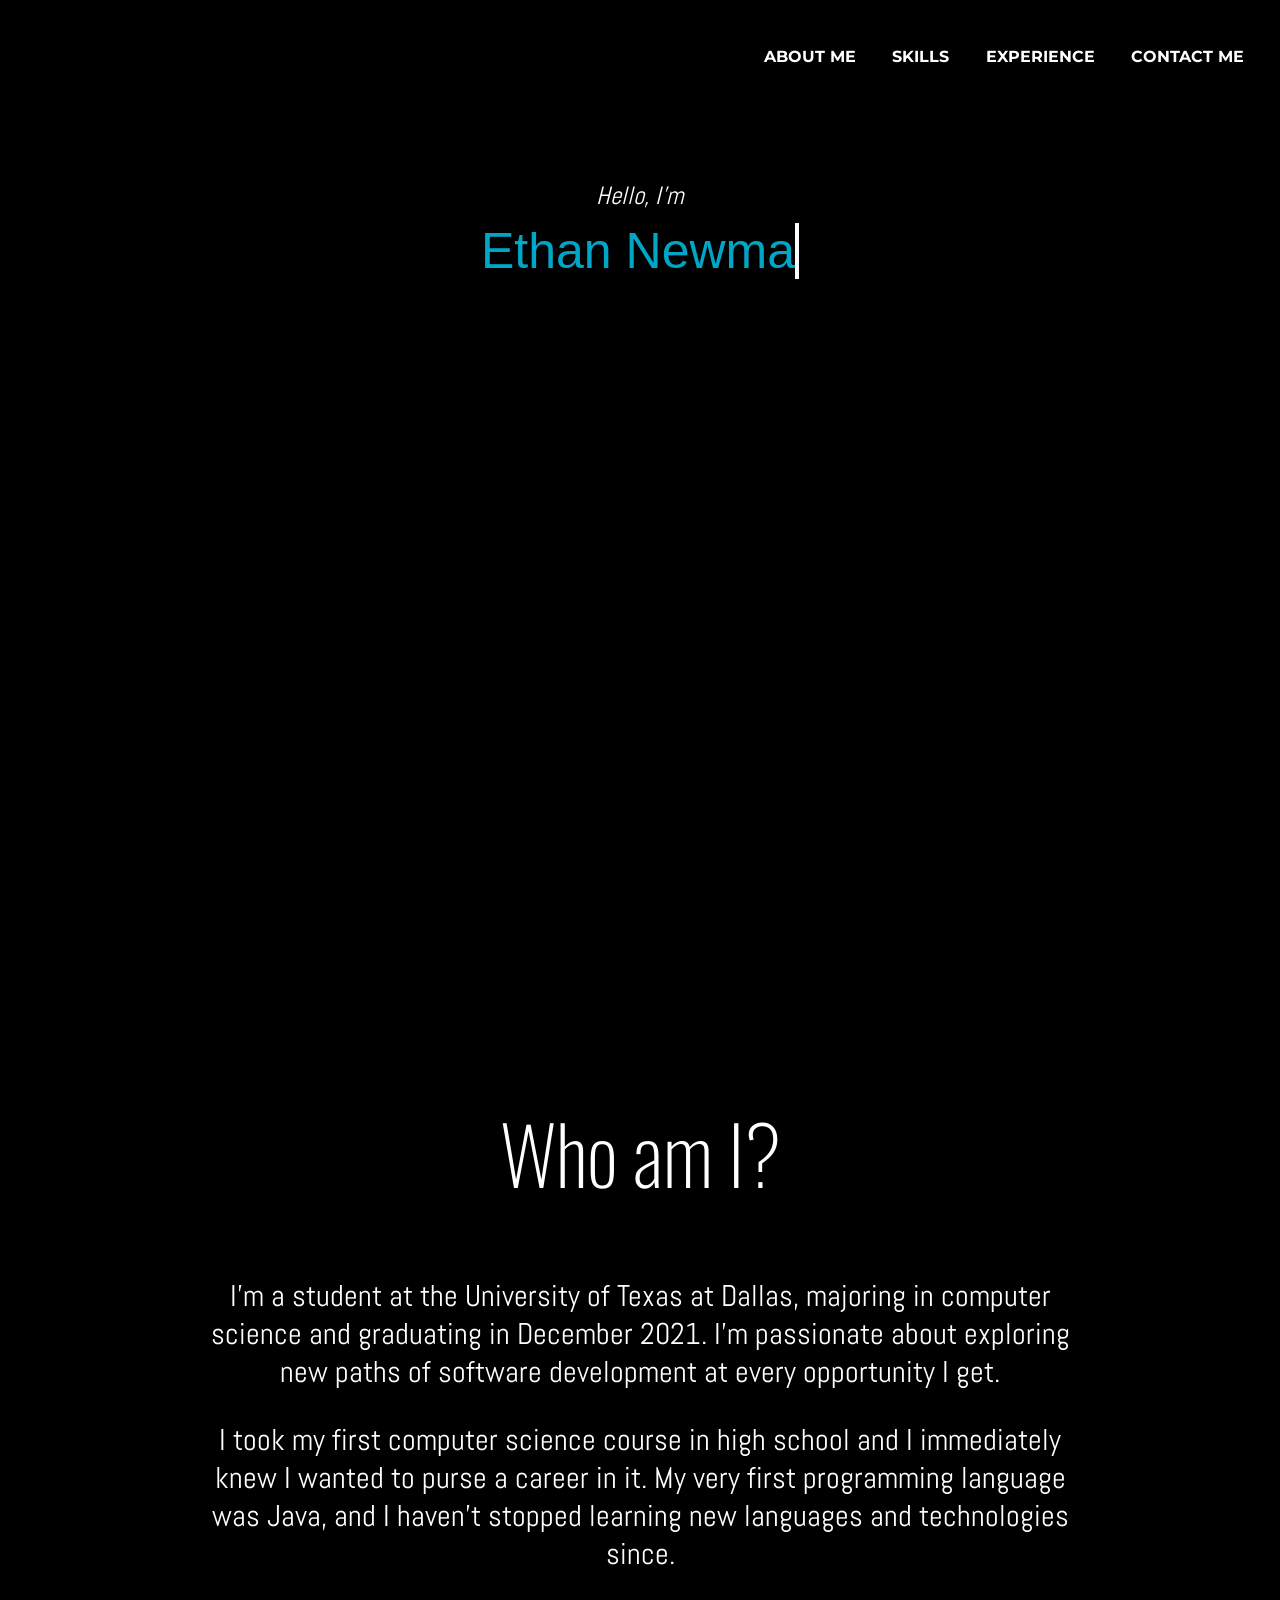
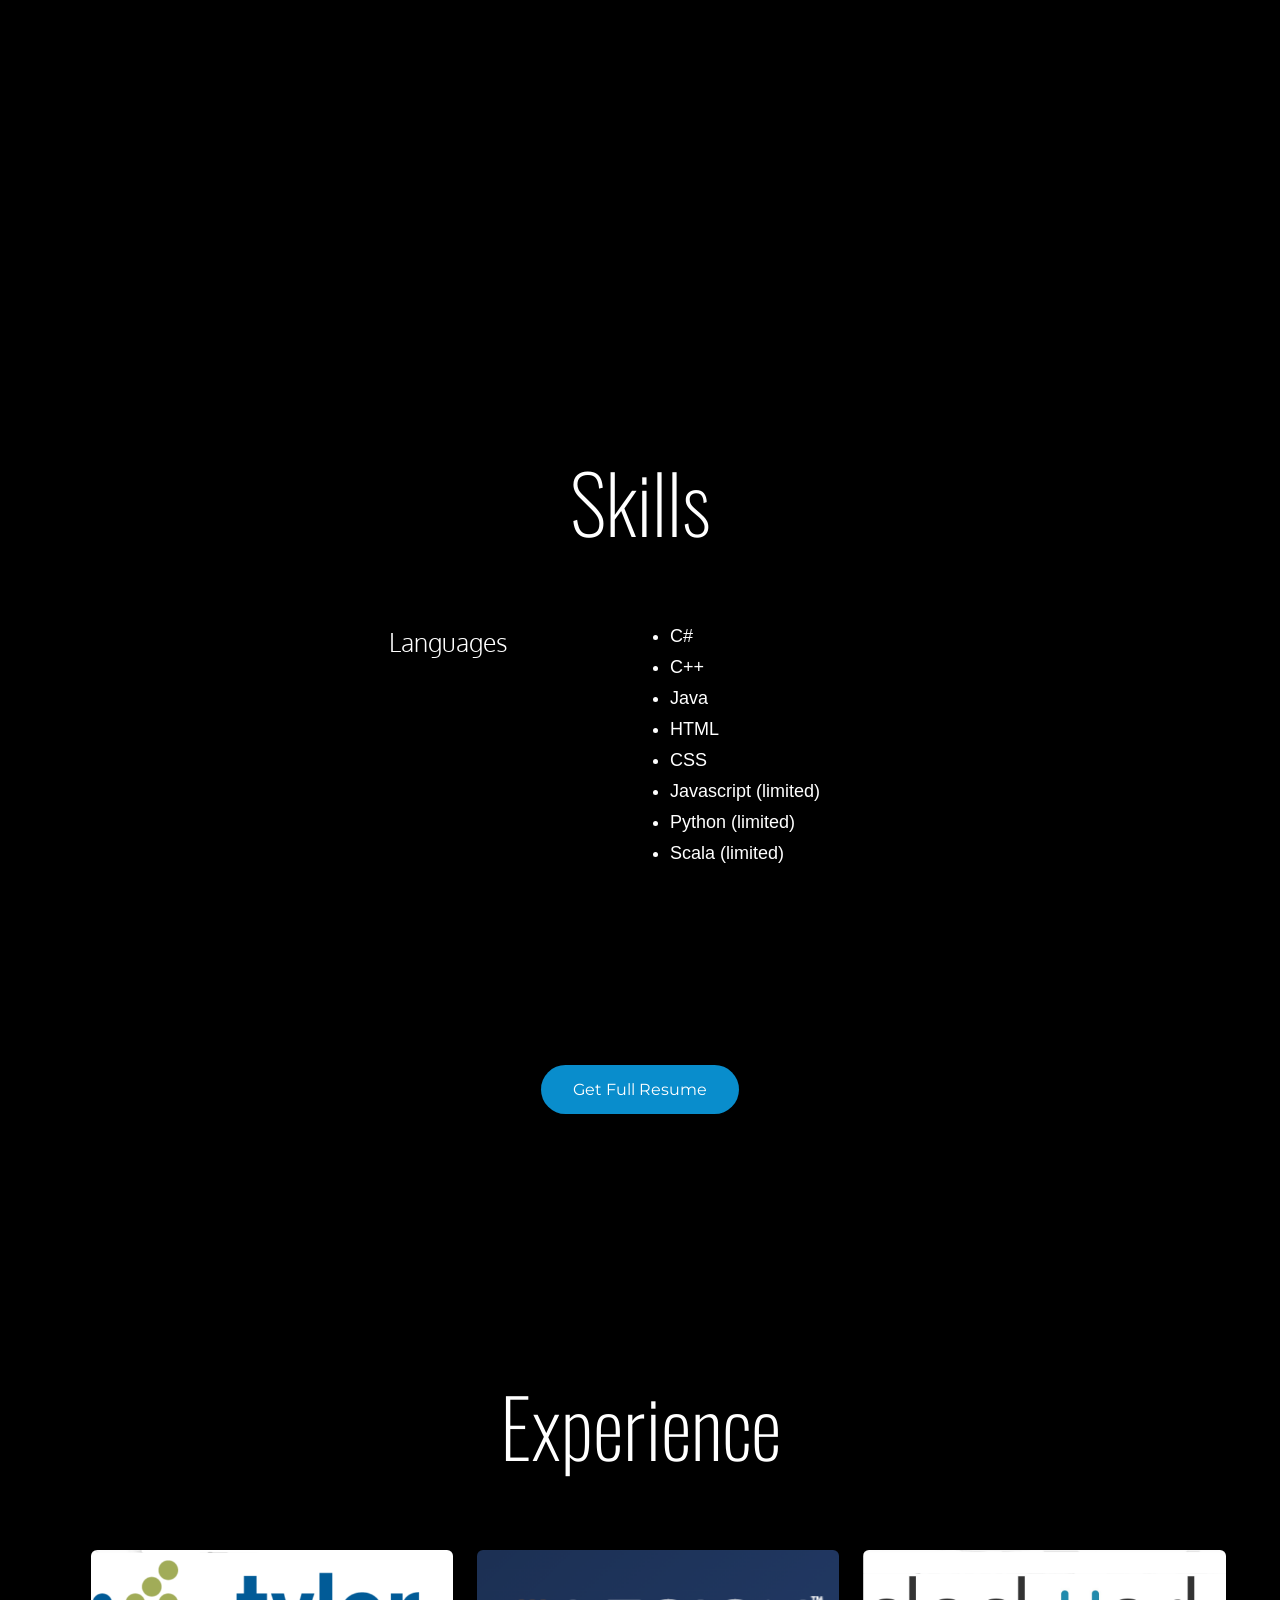
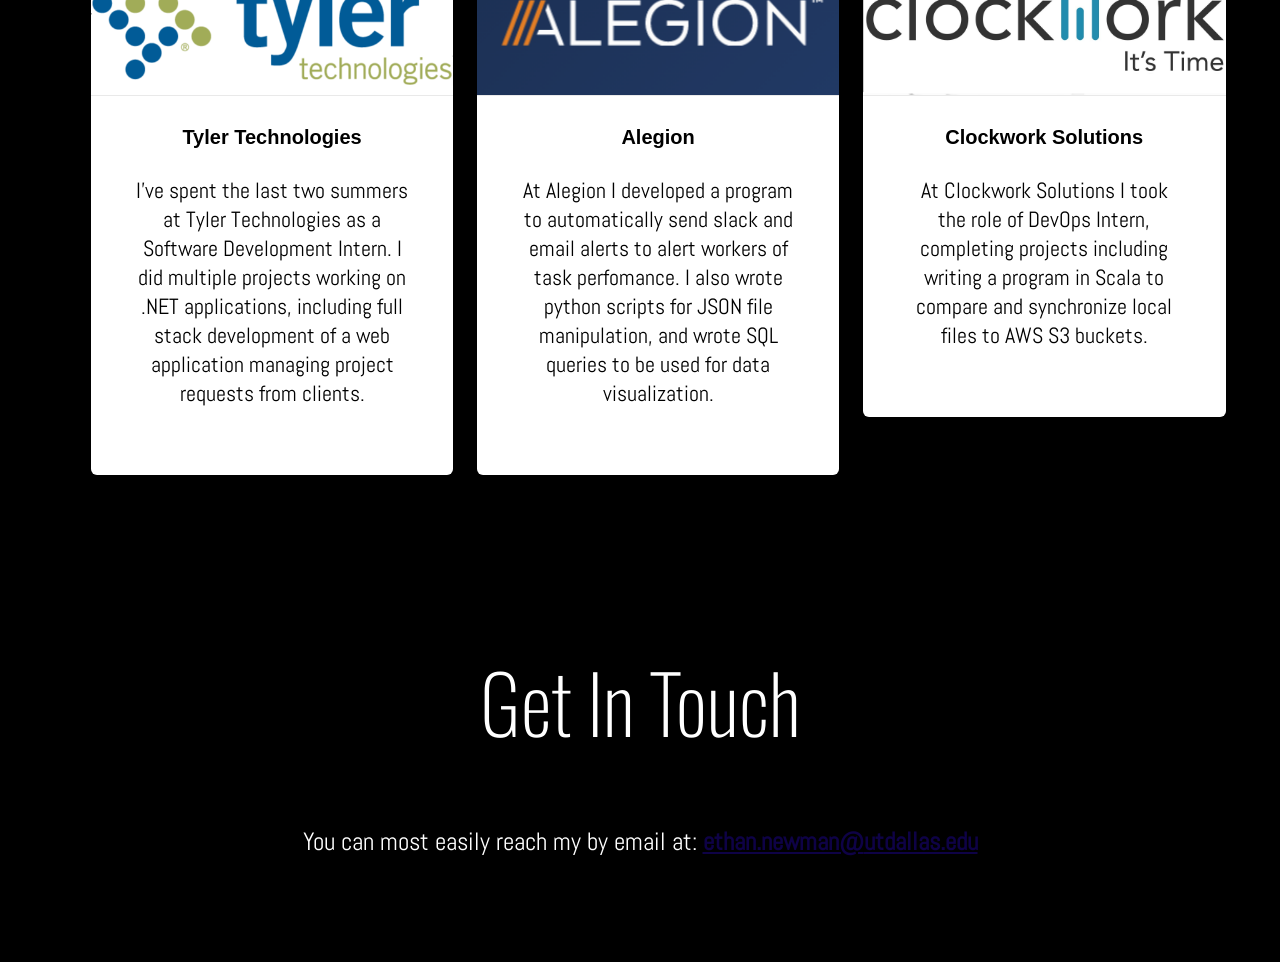
==== commit 7544481f: "fixing image and console logging" ====
--- a/index.html
+++ b/index.html
@@ -8,7 +8,7 @@
     <link rel="stylesheet" href="sections.css">
     <link href="https://fonts.googleapis.com/css?family=Montserrat|Roboto|Source+Sans+Pro|Oswald|Abel|Oxygen" rel="stylesheet">
     <link rel="stylesheet" href="https://cdnjs.cloudflare.com/ajax/libs/font-awesome/4.7.0/css/font-awesome.min.css">
-    <script type="text/javascript" src="http://code.jquery.com/jquery-1.7.1.min.js"></script>
+    <script type="text/javascript" src="https://code.jquery.com/jquery-1.7.1.min.js"></script>
     <script type="text/javascript" src="js/button.js"></script>
     <script type="text/javascript" src="js/scroll.js"></script>
     <title>
@@ -139,7 +139,7 @@
                 </div>
                 
                 <div class="card-column">
-                    <img src="pictures/alegion.png" alt="the alegion logo" class="photos left-photo" id="alegion-photo">
+                    <img src="pictures/Alegion.png" alt="the alegion logo" class="photos left-photo" id="alegion-photo">
                     <div class="card-text-div">
                         <h4 class="card-title">Alegion</h4>
                         <p>At Alegion I developed a program to automatically send slack and email alerts to alert workers of task perfomance. 
